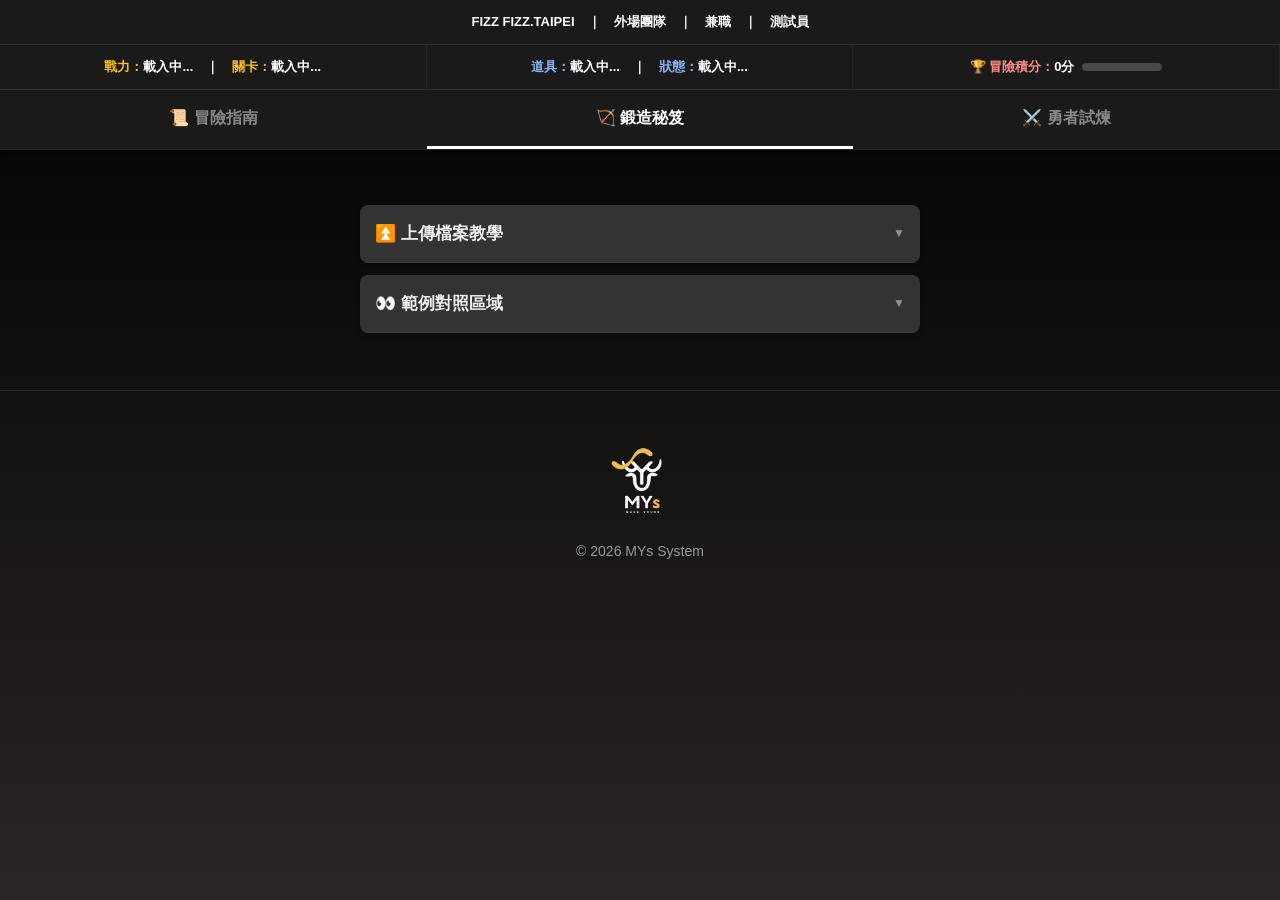
==== page2.html @ d6c7c4da "Add files via upload" ====
<!DOCTYPE html>
<html lang="zh-TW">
<head>
    <meta charset="UTF-8">
    <meta name="viewport" content="width=device-width, initial-scale=1.0">
    <title>💼 勇者入職試煉</title>
    <link rel="stylesheet" href="style.css">
    <link rel="stylesheet" href="nav.css">
    <script src="game-engine.js"></script>
</head>
<body class="page-2">

    <div id="lightbox" onclick="this.style.display='none'"><img id="lightbox-img" src=""></div>

    <div class="sticky-bar" id="block-identity">
        <span class="dyn-company">載入中...</span>　｜　
        <span class="dyn-team">載入中...</span>　｜　
        <span class="dyn-type">載入中...</span>　｜　
        <span class="dyn-name">載入中...</span>
    </div>

    <div class="sticky-bar" id="block-status-1" style="top: 45px;">
        <span style="color:#fbbf24;">戰力：</span><span id="rank-val">載入中...</span>　｜　
        <span style="color:#fbbf24;">關卡：</span><span id="loc-val">載入中...</span>
    </div>

    <div class="sticky-bar" id="block-status-2" style="top: 90px;">
        <span style="color:#8ab4f8;">道具：</span><span id="items-val">載入中...</span>　｜　
        <span style="color:#8ab4f8;">狀態：</span><span id="status-val">載入中...</span>
    </div>

    <div class="sticky-bar" id="block-status-3" style="top: 135px;">
        <span id="score-label" style="color:#ff8a8a;">🏆 冒險積分：</span><span id="score-val">0分</span>
        <div class="progress-track"><div class="progress-fill" id="score-fill" style="width: 0%;"></div></div>
    </div>

    <nav class="nav-tabs" style="top: 180px;">
        <a href="index.html" class="tab-btn">📜 冒險指南</a>
        <a href="page2.html" class="tab-btn active">🏹 鍛造秘笈</a>
        <a href="page3.html" class="tab-btn">⚔️ 勇者試煉</a>
    </nav>

    <main class="tab-content active">

        <details>
            <summary class="main-summary">⏫ 上傳檔案教學</summary>
            <div class="details-body" style="white-space: normal;">
                <div style="margin-bottom: 15px;">
                    ■ 上傳個人準備文件, 請務必參考正確及錯誤範例.<br>
                    ■ 檔案須符合本公司限定規格.<br>
                    ■ 若規格錯誤則退件再重新上傳.
                </div>

                <strong style="display: block; font-size: 14px; margin-bottom: 8px;">🍎 手機系統-IOS</strong>
                <div style="background: rgba(255,255,255,0.05); padding: 15px; border-radius: 8px; line-height: 2;">
                    1. 點擊「備忘錄」<br>
                    2. 點擊右下角「新增」圖示<br>
                    3. 點擊「相機」圖示<br>
                    4. 點擊「掃描文件」<br>
                    5. 開始掃描並存檔上傳
                </div>

                <strong style="display: block; font-size: 14px; margin-top: 15px; margin-bottom: 8px;">🤖 手機系統-Android</strong>
                <div style="background: rgba(255,255,255,0.05); padding: 15px; border-radius: 8px; line-height: 2;">
                    1. 點擊「雲端硬碟」<br>
                    2. 點擊右下角「＋」圖示<br>
                    3. 點擊「掃描」圖示並開始
                </div>
            </div>
        </details>

        <details>
            <summary class="main-summary" onclick="GameEngine.unlock(event, 'pg2-m-1', 'large_fold')">
                👀 範例對照區域
            </summary>
            <div class="details-body">
                <strong style="display: block; margin-bottom: 8px;">📹 iPhone備忘錄掃描操作示範</strong>
                <video controls style="width:100%; border-radius: 8px;">
                    <source src="assets/ios掃描範例.mp4" type="video/mp4">
                </video>

                <div style="margin: 20px 0 10px; font-weight: bold; color: #4ade80;">✅ 以下為正確範例對照</div>
                <div class="horizontal-scroll">
                    <figure class="sample-box" onclick="zoomImg(this)">
                        <img src="assets/體檢報告範本.jpg">
                        <figcaption>✅ 正確規格範本</figcaption>
                    </figure>
                </div>

                <div style="margin: 20px 0 10px; font-weight: bold; color: #ff8a8a;">❌ 以下為錯誤範例對照</div>
                <div class="horizontal-scroll">
                    <figure class="sample-box" onclick="zoomImg(this)">
                        <img src="assets/錯誤範例-1.jpg">
                        <figcaption>❌ 錯誤範例-文字模糊</figcaption>
                    </figure>
                </div>
            </div>
        </details>
    </main>

    <footer class="footer">
        <img src="assets/MYs_logo_去背.png" alt="MYs Logo" class="footer-logo">
        © 2026 MYs System
    </footer>

    <script>
        const fetchedData = { companyName: "FIZZ FIZZ.TAIPEI", team: "外場團隊", type: "兼職", userName: "測試員" };
        function applyData(d) {
            document.querySelectorAll('.dyn-company').forEach(el => el.innerText = d.companyName);
            document.querySelectorAll('.dyn-team').forEach(el => el.innerText = d.team);
            document.querySelectorAll('.dyn-type').forEach(el => el.innerText = d.type);
            document.querySelectorAll('.dyn-name').forEach(el => el.innerText = d.userName);
        }
        function zoomImg(el) { 
            const img = el.querySelector('img'); 
            if(img) { document.getElementById('lightbox-img').src = img.src; document.getElementById('lightbox').style.display = 'flex'; } 
        }
        window.addEventListener('load', () => { applyData(fetchedData); GameEngine.init(); });
    </script>
</body>
</html>
---- style.css ----
/* ================================================================
【 🎨 STYLE CONFIG - 全站通用視覺控制面板 】
描述：負責全站色彩、字體、摺疊選單與版權區視覺。
================================================================ */

:root {
  /* ------------------------------------------------------------
      📌 [全站暗黑背景與字體顏色定義]
      說明：統一管理全站的漸層底色與字體顏色，方便後續一鍵抽換
      ------------------------------------------------------------ */
  --bg-style-1: linear-gradient(0deg, rgba(43,37,37,1) 0%, rgba(0,0,0,1) 100%); /* 全站主底層背景：由深咖漸變至黑 */
  --bg-style-2: linear-gradient(180deg, #1a1a1a 0%, #333333 100%);             /* 備用背景：由極深灰漸變至深灰 */
  --bg-style-3: #262626;                                                      /* 純色背景：用於摺疊選單展開後的底色 */
  --main-textColor: #FFFFFF;                                                  /* 全站預設主要文字顏色：純白 */

  /* ------------------------------------------------------------
      📌 [分頁一：內容說明] 手冊與規範
      ------------------------------------------------------------ */
  --p1-headerColor: #1a1a1a;         /* 頂部兩層固定列 (極深灰) */
  --p1-bgColor: var(--bg-style-1);   /* 頁面背景套用漸層1號 */
  --p1-titleColor: #FFFFFF;          /* 頂部狀態列的文字顏色 */
  --p1-textColor: #FFFFFF;           /* 內容區的說明文字顏色 */

  /* ------------------------------------------------------------
      📌 [分頁二：上傳說明] 視覺化教學
      ------------------------------------------------------------ */
  --p2-headerColor: #1a1a1a;         /* 頂部兩層固定列 (極深灰) */
  --p2-bgColor: var(--bg-style-1);   /* 頁面背景套用漸層1號 */
  --p2-titleColor: #FFFFFF;          /* 頂部狀態列的文字顏色 */
  --p2-textColor: #FFFFFF;           /* 內容區的說明文字顏色 */

  /* ------------------------------------------------------------
      📌 [分頁三：報到流程] 動態闖關區 (未來擴充預留)
      ------------------------------------------------------------ */
  --p3-headerColor: #1a1a1a;   /* 頂部兩層固定列 (極深灰) */
  --p3-bgColor: var(--bg-style-1); /* 頁面背景套用漸層1號 */
  --p3-titleColor: #FFFFFF;    /* 頂部狀態列的文字顏色 */
  --p3-textColor: #FFFFFF;     /* 內容區的說明文字顏色 */

  /* ------------------------------------------------------------
      📂 [摺疊選單專用設定] 
      說明：控制所有 <details> 標籤的內外觀
      ------------------------------------------------------------ */
  --details-bgColor: #333333;         /* 摺疊框未展開時的預設底色 (深灰) */
  --details-subBgColor: #262626;      /* 摺疊框展開後的內部背景色 (更深的灰) */
  --details-titleColor: #efefef;      /* 摺疊框大標題的文字顏色 */
  --details-subTitleColor: #cccccc;   /* 小摺疊標題的文字顏色 */
  --details-textColor: #b7b7b7;       /* 摺疊框展開後的內文說明顏色 */
  --details-fontSize: 17px;           /* 大摺疊標題 (main-summary) */
  --details-subFontSize: 15px;        /* 小摺疊標題 (sub-summary) */
  --details-radius: 8px;              /* 摺疊框四周的圓角弧度 */

  /* ------------------------------------------------------------
      👀 [範例對照區專用設定]
      說明：控制上傳教學頁面的圖片卡片外觀
      ------------------------------------------------------------ */
  --sample-boxBgColor: #333333;    /* 圖片外框卡片的背景顏色 */
  --sample-boxRadius: 8px;         /* 圖片外框卡片的圓角弧度 */
  --sample-imgRadius: 4px;         /* 卡片內部圖片本身的圓角弧度 */
  --sample-capFontSize: 14px;      /* 圖片下方解說文字的字體大小 */

  /* ------------------------------------------------------------
      ©️ [版權區專用設定] Footer 控制
      ------------------------------------------------------------ */
  --footer-textColor: #999999; /* Footer 版權文字顏色 */
  --footer-fontSize: 14px;     /* Footer 版權文字大小 */

  /* ------------------------------------------------------------
      📐 [通用尺寸設定] 
      ------------------------------------------------------------ */
  --font-size-text: 14px;      /* 摺疊內文一般說明的字體大小 14px */
  --sticky-height: 45px;       /* 頂部固定列的高度 (每一層的高度) */
}

/* ================================================================
【 🏗️ 基礎架構 】
說明：重置瀏覽器預設樣式，確保跨平台顯示一致
================================================================ */

* { box-sizing: border-box; -webkit-tap-highlight-color: transparent; }

/* 全站圓潤字體與基礎設定 */
body { 
  margin: 0; 
  font-family: "Varela Round", "Nunito", "jf-openhuninn", "微軟正黑體", sans-serif; 
  transition: background 0.3s; 
  line-height: 1.6;
  color: var(--main-textColor);   /* 強制全域字體套用純白色 */
  min-height: 100vh;              /* 確保背景至少與螢幕等高，避免漸層斷層 */
}

/* 頂部固定列基礎樣式 (置中對齊) */
.sticky-bar {
  position: sticky;              /* 鎖定在畫面上方 */
  left: 0; right: 0;
  height: var(--sticky-height);  /* 呼叫上方設定的 45px */
  display: flex;
  align-items: center;           /* 垂直置中 */
  justify-content: center;       /* 水平置中 */
  padding: 0 15px;
  font-size: 13px;
  font-weight: bold;
  border-bottom: 1px solid rgba(255,255,255,0.1);   /* 底部加上淡淡的白線區隔 */
  z-index: 100;                                     /* 確保圖層在內容區之上 */
  white-space: nowrap;                              /* 禁止文字換行 */
  overflow: hidden;                                 /* 超出的文字隱藏 */
  text-overflow: ellipsis;                          /* 超出部分顯示刪節號 */
}
#block-identity { top: 0; }                                /* 第一層：身分列緊貼最頂端 */
#block-status-1 { top: var(--sticky-height); }             /* 第二層：戰力與狀態 */
#block-status-2 { top: calc(var(--sticky-height) * 2); }   /* 第三層：雙進度條專用 */

/* 短版進度條 (嵌入於狀態列中) */
.progress-track {
  width: 60px; /* 進度條總寬度 */
  background: rgba(255,255,255,0.2); /* 軌道底色改為半透明白 */
  height: 8px; /* 進度條高度 */
  border-radius: 4px; /* 軌道圓角 */
  overflow: hidden; 
  display: inline-block;
  vertical-align: middle; /* 與文字垂直置中對齊 */
  margin-left: 8px;
}
.progress-fill { background: #10b981; height: 100%; transition: width 0.5s ease, background-color 0.5s ease; } /* 綠色填滿區段與動畫(新增背景色漸變動畫) */

/* 🎨 顏色連動邏輯 (核心修正：確保漸層背景正常顯示) */
/* 使用 background: var(...) 而不是 background-color: ，因為線性漸層是圖片屬性 */
body.page-1 { background: var(--p1-bgColor); background-attachment: fixed; color: var(--p1-textColor); }
body.page-1 .sticky-bar { background: var(--p1-headerColor); color: var(--p1-titleColor); }

body.page-2 { background: var(--p2-bgColor); background-attachment: fixed; color: var(--p2-textColor); }
body.page-2 .sticky-bar { background: var(--p2-headerColor); color: var(--p2-titleColor); }

body.page-3 { background: var(--p3-bgColor); background-attachment: fixed; color: var(--p3-textColor); }
body.page-3 .sticky-bar { background: var(--p3-headerColor); color: var(--p3-titleColor); }

/* 內容區與摺疊選單外部容器 */
.tab-content { 
  padding: 25px 20px;  /* 預留頂部與兩側空間避免被抬頭擋住 */
  max-width: 600px;    /* 電腦版最大寬度限制 */
  margin: 0 auto;      /* 水平置中 */
}

/* <details> 摺疊選單本體 */
details { 
  background-color: var(--details-bgColor);
  border-radius: var(--details-radius); 
  margin-bottom: 12px;                   /* 摺疊框之間的距離 */
  box-shadow: 0 2px 5px rgba(0,0,0,0.3); /* 暗黑模式下的陰影加深 */
  overflow: hidden;
}

/* <summary> 摺疊選單的標題列 */
summary { 
  padding: 15px; 
  font-weight: bold; 
  cursor: pointer; /* 滑鼠移過去變手勢 */
  list-style: none; /* 隱藏預設三角形 */
  display: flex; 
  justify-content: space-between; /* 標題與箭頭分居左右 */
  align-items: center; 
  color: var(--details-titleColor);
}

/* 自訂右側展開箭頭 */
summary::-webkit-details-marker { display: none; } /* 徹底隱藏 Safari/Chrome 預設箭頭 */
summary::after { content: "▼"; font-size: 12px; opacity: 0.5; }
details[open] > summary::after { content: "▲"; } /* 展開時變成向上箭頭 */

/* 分頁一下面框框展開後是這個顏色 #262626 */
details[open] > .details-body {
  background-color: var(--details-subBgColor);
}
details[open] > details {
  background-color: var(--details-subBgColor);
}

/* 摺疊選單展開後的內部說明文區塊 */
.details-body { 
  padding: 15px; 
  font-size: var(--font-size-text); 
  color: var(--details-textColor); 
  white-space: pre-wrap; /* 嚴格保留 HTML 內的換行與空格設定 */
}

/* 區分大標與小標的外觀 */
.main-summary { font-size: var(--details-fontSize); border-bottom: 1px solid rgba(255,255,255,0.05); } /* 大標下方加一條暗線 */
.sub-summary { background-color: rgba(255,255,255,0.03); font-size: var(--details-subFontSize); color: var(--details-subTitleColor); border-top: 1px solid rgba(255,255,255,0.05); } /* 小標上方加一條暗線區隔，並套用專屬顏色 */
details details { box-shadow: none; margin-bottom: 0; border-radius: 0; border: none; } /* 巢狀選單內層去除框線陰影 */

/* ================================================================
【 📱 教學框與對照區排版 】
說明：上傳教學頁面的圖片卡片與文字說明
================================================================ */

/* 範例對照區：外框樣式 (包含高度對齊邏輯) */
.sample-box {
  background-color: var(--sample-boxBgColor);
  border-radius: var(--sample-boxRadius);
  padding: 10px;
  margin-bottom: 15px;
  border: 1px solid rgba(255,255,255,0.1); /* 暗黑模式邊框 */
  margin-left: 0; margin-right: 0;
  width: 100%;
  box-shadow: 0 1px 3px rgba(0,0,0,0.3);
  display: flex; /* 啟用彈性佈局讓內部元素自動對齊 */
  flex-direction: column; /* 讓圖片在上，文字在下 */
  justify-content: space-between; /* 均分上下空間，確保文字對齊底部 */
  cursor: zoom-in; /* 滑鼠移上顯示放大鏡圖示 */
}

/* 範例對照區：圖片樣式 (統一大小且不變形) */
.sample-img {
  width: 100%;
  height: 180px; /* 強制所有圖片高度統一為 180px */
  object-fit: contain; /* 讓直圖跟橫圖都在 180px 內等比例縮放完整顯示，不會被切頭切尾 */
  background-color: rgba(255,255,255,0.03); /* 圖片兩側留白處給予極淡底色，增加質感 */
  border-radius: var(--sample-imgRadius);
  display: block;
  margin-bottom: 10px; 
}

/* 範例對照區：圖片下方解說文字 */
.sample-cap {
  font-size: var(--sample-capFontSize);
  color: var(--details-textColor);
  text-align: center; 
  line-height: 1.5;
  padding: 0 5px;
  font-weight: bold; 
  margin-top: auto; /* 若圖片高度不一，將文字強制推向最底端對齊 */
}

/* 版權宣告 Footer (含上方分隔線) */
.footer { 
  text-align: center; 
  padding: 40px 20px; 
  font-size: var(--footer-fontSize); 
  color: var(--footer-textColor); 
  line-height: 1.5; 
  border-top: 1px solid rgba(255,255,255,0.1); /* 暗黑模式下的淺白分隔線 */
  margin-top: 20px; 
}
.footer-logo { display: block; margin: 0 auto 10px; max-width: 100px; } 

/* 更細緻的文字顏色設定 (供評核標準使用) */
.text-green { color: #10b981; font-weight: bold; }
.text-red { color: #ef4444; font-weight: bold; }
.text-lightred { color: #ff8a8a; font-weight: bold; } /* 淺紅 */
.text-lightblue { color: #8ab4f8; font-weight: bold; } /* 淺藍 */
.text-purple { color: #a855f7; font-weight: bold; } /* 警戒紫 */

/* ================================================================
【 🎡 左右滑動專用容器 & 🔍 放大遮罩層 】
================================================================ */
.horizontal-scroll {
  display: flex; /* 讓內部圖片框橫向排列 */
  overflow-x: auto; /* 超出螢幕寬度時產生橫向捲軸 */
  gap: 12px; /* 圖片卡片之間的間隔 */
  padding-bottom: 15px; /* 預留底部空間給捲軸 */
  scroll-snap-type: x mandatory; /* 讓手指滑動時有吸附效果 */
  -webkit-overflow-scrolling: touch; /* 讓 iOS 滑動更順暢 */
}

/* 針對放在橫向滑動容器內的卡片，獨立設定寬度 */
.horizontal-scroll .sample-box {
  flex: 0 0 240px; /* 強制卡片寬度為 240px，不會被擠壓 */
  width: 240px;
  margin-bottom: 0; /* 移除預設的下方 margin */
  scroll-snap-align: start; /* 滑動停止時吸附卡片左側邊緣 */
}

/* 針對橫向捲軸進行美化 (隱藏醜醜的預設樣式) */
.horizontal-scroll::-webkit-scrollbar { height: 6px; } /* 捲軸高度縮小 */
.horizontal-scroll::-webkit-scrollbar-thumb { background: rgba(255,255,255,0.2); border-radius: 3px; } /* 捲軸拖曳區顏色 */

/* 點擊放大的全螢幕黑色遮罩層 */
#lightbox {
  position: fixed; z-index: 9999; top: 0; left: 0; width: 100%; height: 100%;
  background: rgba(0,0,0,0.9); display: none; align-items: center; justify-content: center;
  cursor: zoom-out;
}
#lightbox img { max-width: 95%; max-height: 90%; border-radius: 8px; object-fit: contain; }

/* 指定顏色文字樣式 */
.label-yellow { color: #fbbf24; }
.label-blue { color: #8ab4f8; }
.label-red { color: #ef4444; }

/* ================================================================
   【 🖥️ DESKTOP ADAPTIVE - 電腦版 2+1 合併佈局修正 】
   ================================================================ */
@media (min-width: 768px) {
    #block-status-1, #block-status-2, #block-status-3 {
        top: 45px !important;
        width: 33.33% !important;
        float: left;
        border-right: 1px solid rgba(255,255,255,0.05);
    }
    #block-identity {
        width: 100% !important;
        top: 0;
    }
    .nav-tabs {
        top: 90px !important;
        clear: both;
    }
    /* 修正點：縮減 padding-top，讓內容不再距離上方太遠 */
    .tab-content {
        padding-top: 55px !important; 
    }
    .progress-track {
        width: 80px;
    }
}

/* ================================================================
   【 ✨ 動畫特效專區：飄浮數字與超級閃爍高光 】
   ================================================================ */

/* 滑鼠點擊飄出加分數字 */
.floating-score {
    position: fixed;
    color: #fbbf24;       /* 金色 */
    font-weight: bold;
    font-size: 24px;      /* 字體稍微加大 */
    pointer-events: none;
    z-index: 10001;
    text-shadow: 0 2px 4px rgba(0,0,0,0.8);
    animation: floatUp 2s ease-out forwards;
}

@keyframes floatUp {
    0% { opacity: 1; transform: translateY(0) scale(1); }
    50% { opacity: 1; transform: translateY(-30px) scale(1.4); }
    100% { opacity: 0; transform: translateY(-60px) scale(1); }
}

/* 頂部文字與數值的超級晉升閃爍特效 */
.rank-flash {
    animation: superGlowText 1.5s ease-in-out forwards;
    display: inline-block; /* 確保 transform 放大有作用 */
}

@keyframes superGlowText {
    0% { text-shadow: none; transform: scale(1); color: inherit; }
    30% { text-shadow: 0 0 20px #fbbf24, 0 0 40px #fbbf24, 0 0 60px #ffffff; transform: scale(1.2); color: #ffffff; }
    70% { text-shadow: 0 0 20px #fbbf24, 0 0 40px #fbbf24, 0 0 60px #ffffff; transform: scale(1.2); color: #ffffff; }
    100% { text-shadow: none; transform: scale(1); color: inherit; }
}

/* 進度條專用的超級閃爍特效 (連外框一起發光) */
.bar-flash {
    animation: superGlowBar 1.5s ease-in-out forwards;
}

@keyframes superGlowBar {
    0% { box-shadow: none; filter: brightness(1); }
    30% { box-shadow: 0 0 15px #fbbf24, 0 0 30px #ffffff; filter: brightness(1.5); }
    70% { box-shadow: 0 0 15px #fbbf24, 0 0 30px #ffffff; filter: brightness(1.5); }
    100% { box-shadow: none; filter: brightness(1); }
}

/* 🎯 第三關體檢追蹤專屬樣式 - 不動原有 style */
.tracking-box { 
    background: rgba(0,0,0,0.2); 
    padding: 20px; 
    border-radius: 8px; 
    border: 1px dashed #555;
    margin: 20px 0;
}
.tracking-header {
    text-align: center; 
    display: block;
    margin-bottom: 15px;
    font-weight: bold;
    color: #cccccc;
}
.date-row { 
    display: flex; 
    align-items: center; 
    justify-content: space-between; 
    margin-bottom: 15px; 
    gap: 10px; 
}
.date-row input[type="date"] { 
    background: #1a1a1a; border: 1px solid #444; color: #fff; padding: 8px; border-radius: 4px; flex: 1; outline: none;
}
.btn-lock { 
    background: #2d3748; color: #fff; border: 1px solid #4ade80; padding: 8px 12px; border-radius: 4px; font-size: 13px; cursor: pointer; transition: 0.3s;
}
.btn-lock:disabled { opacity: 0.3; cursor: not-allowed; border-color: #555; }
.lock-note { font-size: 13px; color: #ff8a8a; line-height: 1.6; display: block; margin-top: 10px; }
---- nav.css ----
/* ================================================================
【 🔘 NAV TABS CONFIG - 導覽列獨立視覺 】
描述：負責三個分頁切換按鈕的固定位置、層級與點擊狀態。
================================================================ */

.nav-tabs { 
  display: flex;        /* 啟用彈性佈局，讓三個按鈕平分寬度並排 */
  background: #1a1a1a;  /* 配合暗黑模式，背景改為極深灰 */
  position: sticky;     /* 鎖定在頁面上方不動 */
  top: calc(45px * 3);  /* 黏在三層狀態列下方 (45px*3=135px的位置) */
  z-index: 90;          /* 層級設定：確保低於上方狀態列(100)，但高於下方內容區 */
  box-shadow: 0 2px 5px rgba(0,0,0,0.5); /* 底部陰影加深以融入暗黑背景 */
  border-bottom: 1px solid rgba(255,255,255,0.05); /* 底部增加極淡分隔線 */
}

.tab-btn { 
  flex: 1;                  /* 三個按鈕各佔 33.3% 寬度 */
  text-align: center;       /* 文字水平居中 */
  text-decoration: none;    /* 去除超連結預設底線 */
  padding: 15px 0;          /* 按鈕上下內邊距，控制按鈕整體高度 */
  font-weight: bold;        /* 字體加粗 */
  color: #888888;           /* 未選中時的文字顏色改為淺灰 */
  font-size: 16px;          /* 字體大小設定 */
  border-bottom: 3px solid transparent; /* 預留 3px 的底線位置，防止切換時畫面跳動 */
  transition: all 0.2s ease; /* 切換分頁時的顏色平滑過渡動畫 */
}

/* 當前被選中 (Active) 的分頁標籤樣式 */
.tab-btn.active { 
  color: #FFFFFF; /* 選中時文字亮白 */
  border-bottom: 3px solid #FFFFFF; /* 選中時底部粗線亮白 */
}

/* 手機點擊效果優化 */
.tab-btn:active {
  background-color: rgba(255,255,255,0.05); /* 手指觸碰瞬間，給予淡淡的白色反饋背景 */
}
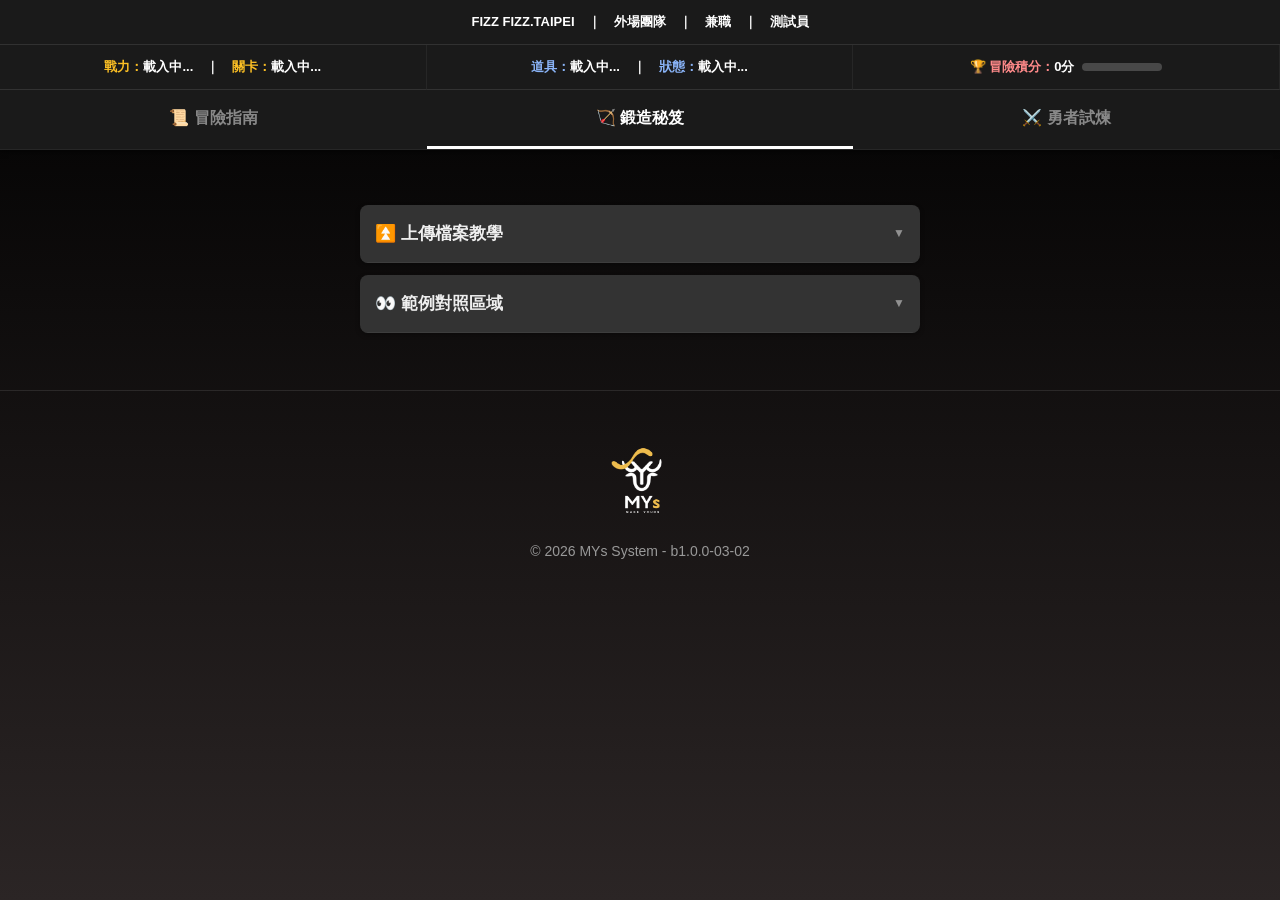
==== commit a632f591: "Update page2.html" ====
--- a/page2.html
+++ b/page2.html
@@ -75,23 +75,29 @@
             </summary>
             <div class="details-body">
                 <strong style="display: block; margin-bottom: 8px;">📹 iPhone備忘錄掃描操作示範</strong>
-                <video controls style="width:100%; border-radius: 8px;">
-                    <source src="assets/ios掃描範例.mp4" type="video/mp4">
-                </video>
-
+                <figure class="sample-box" style="padding: 5px;">
+                    <video controls preload="metadata" style="max-width: 100%; border-radius: 4px; display: block;">
+                        <source src="assets/ios掃描範例.mp4" type="video/mp4">
+                    </video>
+                </figure>
+                
                 <div style="margin: 20px 0 10px; font-weight: bold; color: #4ade80;">✅ 以下為正確範例對照</div>
                 <div class="horizontal-scroll">
                     <figure class="sample-box" onclick="zoomImg(this)">
-                        <img src="assets/體檢報告範本.jpg">
-                        <figcaption>✅ 正確規格範本</figcaption>
+                        <img class="sample-img" src="assets/體檢報告範本.jpg">
+                        <figcaption class="sample-cap">✅ 正確規格-體檢報告規格</figcaption>
+                    </figure>
+                    <figure class="sample-box" onclick="zoomImg(this)">
+                        <img class="sample-img" src="assets/身分證範本-正面.jpg">
+                        <figcaption class="sample-cap">✅ 正確規格-身分證正面</figcaption>
                     </figure>
                 </div>
 
                 <div style="margin: 20px 0 10px; font-weight: bold; color: #ff8a8a;">❌ 以下為錯誤範例對照</div>
                 <div class="horizontal-scroll">
                     <figure class="sample-box" onclick="zoomImg(this)">
-                        <img src="assets/錯誤範例-1.jpg">
-                        <figcaption>❌ 錯誤範例-文字模糊</figcaption>
+                        <img class="sample-img" src="assets/錯誤範例-1.jpg">
+                        <figcaption class="sample-cap">❌ 錯誤範例-文字模糊</figcaption>
                     </figure>
                 </div>
             </div>
@@ -100,7 +106,7 @@
 
     <footer class="footer">
         <img src="assets/MYs_logo_去背.png" alt="MYs Logo" class="footer-logo">
-        © 2026 MYs System
+        © 2026 MYs System - b1.0.0-03-02
     </footer>
 
     <script>
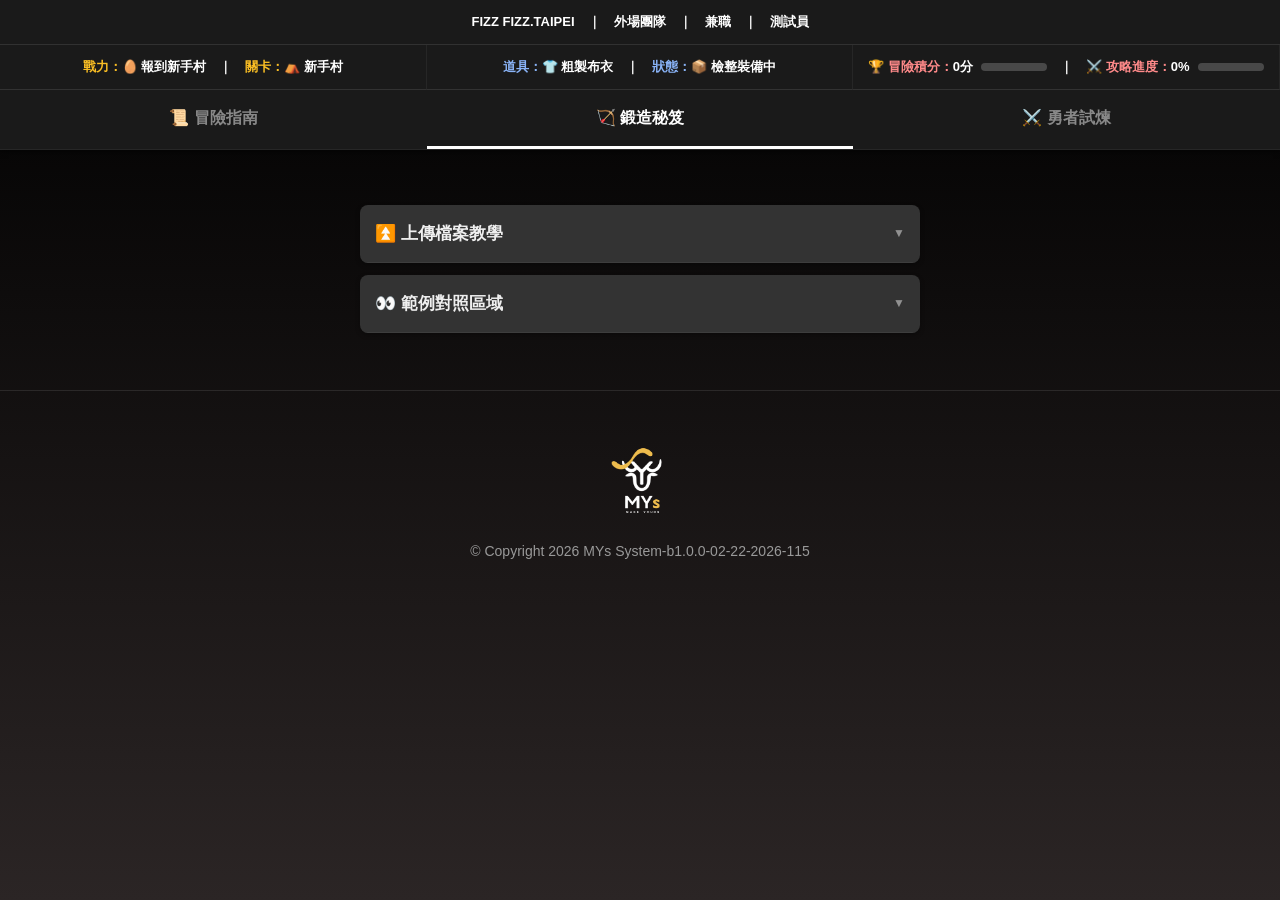
==== commit 9f15b265: "Update page2.html" ====
--- a/page2.html
+++ b/page2.html
@@ -4,34 +4,43 @@
     <meta charset="UTF-8">
     <meta name="viewport" content="width=device-width, initial-scale=1.0">
     <title>💼 勇者入職試煉</title>
+    
+    <meta property="og:title" content="🛠️｜MYs系統｜新手村登入區" />
+    <meta property="og:description" content="闖關冒險即將開始！詳閱任務指南並完成關卡，解鎖職場新身分！" />
+    <meta property="og:image" content="https://MeiYang7508190819.github.io/test2/assets/img1/MYs_logo_去背1.png" />
+    <meta property="og:type" content="website" />
+    <meta property="og:url" content="https://MeiYang7508190819.github.io/test2/" />
+
     <link rel="stylesheet" href="style.css">
     <link rel="stylesheet" href="nav.css">
     <script src="game-engine.js"></script>
 </head>
 <body class="page-2">
 
-    <div id="lightbox" onclick="this.style.display='none'"><img id="lightbox-img" src=""></div>
+    <div id="lightbox" onclick="this.style.display='none'">
+        <img id="lightbox-img" src="">
+    </div>
 
     <div class="sticky-bar" id="block-identity">
-        <span class="dyn-company">載入中...</span>　｜　
-        <span class="dyn-team">載入中...</span>　｜　
-        <span class="dyn-type">載入中...</span>　｜　
-        <span class="dyn-name">載入中...</span>
+        <span class="dyn-company">載入中...</span>　｜　<span class="dyn-team">載入中...</span>　｜　<span class="dyn-type">載入中...</span>　｜　<span class="dyn-name">載入中...</span>
     </div>
 
     <div class="sticky-bar" id="block-status-1" style="top: 45px;">
-        <span style="color:#fbbf24;">戰力：</span><span id="rank-val">載入中...</span>　｜　
-        <span style="color:#fbbf24;">關卡：</span><span id="loc-val">載入中...</span>
+        <span id="rank-text">載入中...</span>
     </div>
 
     <div class="sticky-bar" id="block-status-2" style="top: 90px;">
-        <span style="color:#8ab4f8;">道具：</span><span id="items-val">載入中...</span>　｜　
-        <span style="color:#8ab4f8;">狀態：</span><span id="status-val">載入中...</span>
+        <span id="status-tag">載入中...</span>
     </div>
 
     <div class="sticky-bar" id="block-status-3" style="top: 135px;">
-        <span id="score-label" style="color:#ff8a8a;">🏆 冒險積分：</span><span id="score-val">0分</span>
-        <div class="progress-track"><div class="progress-fill" id="score-fill" style="width: 0%;"></div></div>
+        <span id="score-label" style="color:#ff8a8a;">🏆 冒險積分：</span><span id="score-text">0分</span>
+        <div class="progress-track">
+            <div class="progress-fill" id="score-fill" style="width: 0%;"></div>
+        </div>　｜　<span id="prog-label" style="color:#ff8a8a;">⚔️ 攻略進度：</span><span id="prog-val">0%</span>
+        <div class="progress-track">
+            <div class="progress-fill" id="prog-fill" style="width: 0%;"></div>
+        </div>
     </div>
 
     <nav class="nav-tabs" style="top: 180px;">
@@ -45,59 +54,85 @@
         <details>
             <summary class="main-summary">⏫ 上傳檔案教學</summary>
             <div class="details-body" style="white-space: normal;">
-                <div style="margin-bottom: 15px;">
-                    ■ 上傳個人準備文件, 請務必參考正確及錯誤範例.<br>
-                    ■ 檔案須符合本公司限定規格.<br>
-                    ■ 若規格錯誤則退件再重新上傳.
-                </div>
+                
+                <div style="white-space: pre-wrap; margin-bottom: 15px; color: var(--details-textColor);">■ 上傳個人準備文件,請務必參考正確及錯誤範例.
+■ 檔案須符合本公司限定規格.
+■ 若規格錯誤則退件再重新上傳.</div>
 
-                <strong style="display: block; font-size: 14px; margin-bottom: 8px;">🍎 手機系統-IOS</strong>
-                <div style="background: rgba(255,255,255,0.05); padding: 15px; border-radius: 8px; line-height: 2;">
-                    1. 點擊「備忘錄」<br>
-                    2. 點擊右下角「新增」圖示<br>
-                    3. 點擊「相機」圖示<br>
-                    4. 點擊「掃描文件」<br>
-                    5. 開始掃描並存檔上傳
-                </div>
+                <strong style="display: block; font-size: 14px; color: var(--details-textColor); margin-bottom: 5px;">🍎 手機系統-IOS</strong>
+                <div style="white-space: pre-wrap; line-height: 1.8; font-weight: bold; color: var(--details-textColor); background: var(--sample-boxBgColor); padding: 15px; border-radius: 8px; margin-bottom: 15px; border: 1px solid rgba(255,255,255,0.1); box-shadow: 0 1px 3px rgba(0,0,0,0.3);">點擊備忘錄
+↓
+點擊右下角
+↓
+點擊相機圖示
+↓
+點擊掃描文件  
+↓
+開始掃描
+↓
+存檔雲端上傳</div>
 
-                <strong style="display: block; font-size: 14px; margin-top: 15px; margin-bottom: 8px;">🤖 手機系統-Android</strong>
-                <div style="background: rgba(255,255,255,0.05); padding: 15px; border-radius: 8px; line-height: 2;">
-                    1. 點擊「雲端硬碟」<br>
-                    2. 點擊右下角「＋」圖示<br>
-                    3. 點擊「掃描」圖示並開始
-                </div>
+                <strong style="display: block; font-size: 14px; color: var(--details-textColor); margin-bottom: 5px;">🤖 手機系統-Android</strong>
+                <div style="white-space: pre-wrap; line-height: 1.8; font-weight: bold; color: var(--details-textColor); background: var(--sample-boxBgColor); padding: 15px; border-radius: 8px; margin-bottom: 5px; border: 1px solid rgba(255,255,255,0.1); box-shadow: 0 1px 3px rgba(0,0,0,0.3);">點擊雲端硬碟
+↓
+點擊＋
+↓
+點擊掃描文件
+↓
+開始掃描
+↓
+存檔雲端上傳</div>
+
             </div>
         </details>
 
         <details>
-            <summary class="main-summary" onclick="GameEngine.unlock(event, 'pg2-m-1', 'large_fold')">
-                👀 範例對照區域
-            </summary>
-            <div class="details-body">
-                <strong style="display: block; margin-bottom: 8px;">📹 iPhone備忘錄掃描操作示範</strong>
-                <figure class="sample-box" style="padding: 5px;">
+            <summary class="main-summary" onclick="GameEngine.unlock(event, 'pg2-m-1', 'large_fold')">👀 範例對照區域</summary>
+            <div class="details-body" style="white-space: normal;">
+                <strong style="display: block; font-size: 14px; color: var(--details-textColor); margin-bottom: 8px;">📹 iPhone備忘錄掃描文件操作示範</strong>
+                <figure class="sample-box" style="margin-top: 0; margin-bottom: 15px; padding: 5px;">
                     <video controls preload="metadata" style="max-width: 100%; border-radius: 4px; display: block;">
                         <source src="assets/ios掃描範例.mp4" type="video/mp4">
                     </video>
                 </figure>
                 
-                <div style="margin: 20px 0 10px; font-weight: bold; color: #4ade80;">✅ 以下為正確範例對照</div>
+                <div style="margin-top: 5px; margin-bottom: 10px; font-weight: bold; color: var(--text-green);">以下為 ✅ 正確範例對照</div>
                 <div class="horizontal-scroll">
                     <figure class="sample-box" onclick="zoomImg(this)">
-                        <img class="sample-img" src="assets/體檢報告範本.jpg">
-                        <figcaption class="sample-cap">✅ 正確規格-體檢報告規格</figcaption>
+                        <img class="sample-img" src="assets/體檢報告範本.jpg" alt="❗️體檢報告範本.jpg">
+                        <figcaption class="sample-cap">✅ 正確範例-體檢報告上傳規格</figcaption>
                     </figure>
                     <figure class="sample-box" onclick="zoomImg(this)">
-                        <img class="sample-img" src="assets/身分證範本-正面.jpg">
-                        <figcaption class="sample-cap">✅ 正確規格-身分證正面</figcaption>
+                        <img class="sample-img" src="assets/身分證範本-正面.jpg" alt="❗️身分證範本-正面.jpg">
+                        <figcaption class="sample-cap">✅ 正確範例-身分證正面範本</figcaption>
+                    </figure>
+                    <figure class="sample-box" onclick="zoomImg(this)">
+                        <img class="sample-img" src="assets/身分證範本-背面.png" alt="❗️身分證範本-背面.png">
+                        <figcaption class="sample-cap">✅ 正確範例-身分證背面範本</figcaption>
+                    </figure>
+                    <figure class="sample-box" onclick="zoomImg(this)">
+                        <img class="sample-img" src="assets/薪酬銀行範本.jpg" alt="❗️薪酬銀行範本.jpg">
+                        <figcaption class="sample-cap">✅ 正確範例-薪資戶頭範本</figcaption>
                     </figure>
                 </div>
-
-                <div style="margin: 20px 0 10px; font-weight: bold; color: #ff8a8a;">❌ 以下為錯誤範例對照</div>
+                
+                <div style="margin-top: 15px; margin-bottom: 10px; font-weight: bold; color: var(--text-red);">以下為 ❌ 錯誤範例對照</div>
                 <div class="horizontal-scroll">
                     <figure class="sample-box" onclick="zoomImg(this)">
-                        <img class="sample-img" src="assets/錯誤範例-1.jpg">
-                        <figcaption class="sample-cap">❌ 錯誤範例-文字模糊</figcaption>
+                        <img class="sample-img" src="assets/錯誤範例-1.jpg" alt="❗️錯誤範例-1.jpg">
+                        <figcaption class="sample-cap">❌ 錯誤範例-需要好閱讀</figcaption>
+                    </figure>
+                    <figure class="sample-box" onclick="zoomImg(this)">
+                        <img class="sample-img" src="assets/錯誤範例-2.jpg" alt="❗️錯誤範例-2.jpg">
+                        <figcaption class="sample-cap">❌ 錯誤範例-四角未對四個角</figcaption>
+                    </figure>
+                    <figure class="sample-box" onclick="zoomImg(this)">
+                        <img class="sample-img" src="assets/錯誤範例-3.jpg" alt="❗️錯誤範例-3.jpg">
+                        <figcaption class="sample-cap">❌ 錯誤範例-有小手手入鏡</figcaption>
+                    </figure>
+                    <figure class="sample-box" onclick="zoomImg(this)">
+                        <img class="sample-img" src="assets/戶頭錯誤範例.jpg" alt="❗️戶頭錯誤範例.jpg">
+                        <figcaption class="sample-cap">❌ 錯誤範例-需要好閱讀</figcaption>
                     </figure>
                 </div>
             </div>
@@ -106,22 +141,39 @@
 
     <footer class="footer">
         <img src="assets/MYs_logo_去背.png" alt="MYs Logo" class="footer-logo">
-        © 2026 MYs System - b1.0.0-03-02
+        © Copyright 2026 MYs System-b1.0.0-02-22-2026-115
     </footer>
 
     <script>
-        const fetchedData = { companyName: "FIZZ FIZZ.TAIPEI", team: "外場團隊", type: "兼職", userName: "測試員" };
-        function applyData(d) {
-            document.querySelectorAll('.dyn-company').forEach(el => el.innerText = d.companyName);
-            document.querySelectorAll('.dyn-team').forEach(el => el.innerText = d.team);
-            document.querySelectorAll('.dyn-type').forEach(el => el.innerText = d.type);
-            document.querySelectorAll('.dyn-name').forEach(el => el.innerText = d.userName);
+        const fetchedData = {
+            companyName: "FIZZ FIZZ.TAIPEI", 
+            team: "外場團隊",
+            type: "兼職",
+            userName: "測試員"
+        };
+
+        function applyData(data) {
+            document.querySelectorAll('.dyn-company').forEach(el => el.innerText = data.companyName);
+            document.querySelectorAll('.dyn-team').forEach(el => el.innerText = data.team);
+            document.querySelectorAll('.dyn-type').forEach(el => el.innerText = data.type);
+            document.querySelectorAll('.dyn-name').forEach(el => el.innerText = data.userName);
         }
-        function zoomImg(el) { 
-            const img = el.querySelector('img'); 
-            if(img) { document.getElementById('lightbox-img').src = img.src; document.getElementById('lightbox').style.display = 'flex'; } 
+
+        function zoomImg(el) {
+            const img = el.querySelector('img');
+            if(img) {
+                document.getElementById('lightbox-img').src = img.src;
+                document.getElementById('lightbox').style.display = 'flex';
+            }
         }
-        window.addEventListener('load', () => { applyData(fetchedData); GameEngine.init(); });
+
+        /* 🎯 修正點：確保頂部戰力資訊與進度條同步初始化 */
+        window.addEventListener('load', () => { 
+            applyData(fetchedData); 
+            if (typeof GameEngine !== 'undefined') {
+                GameEngine.init(); 
+            }
+        });
     </script>
 </body>
 </html>
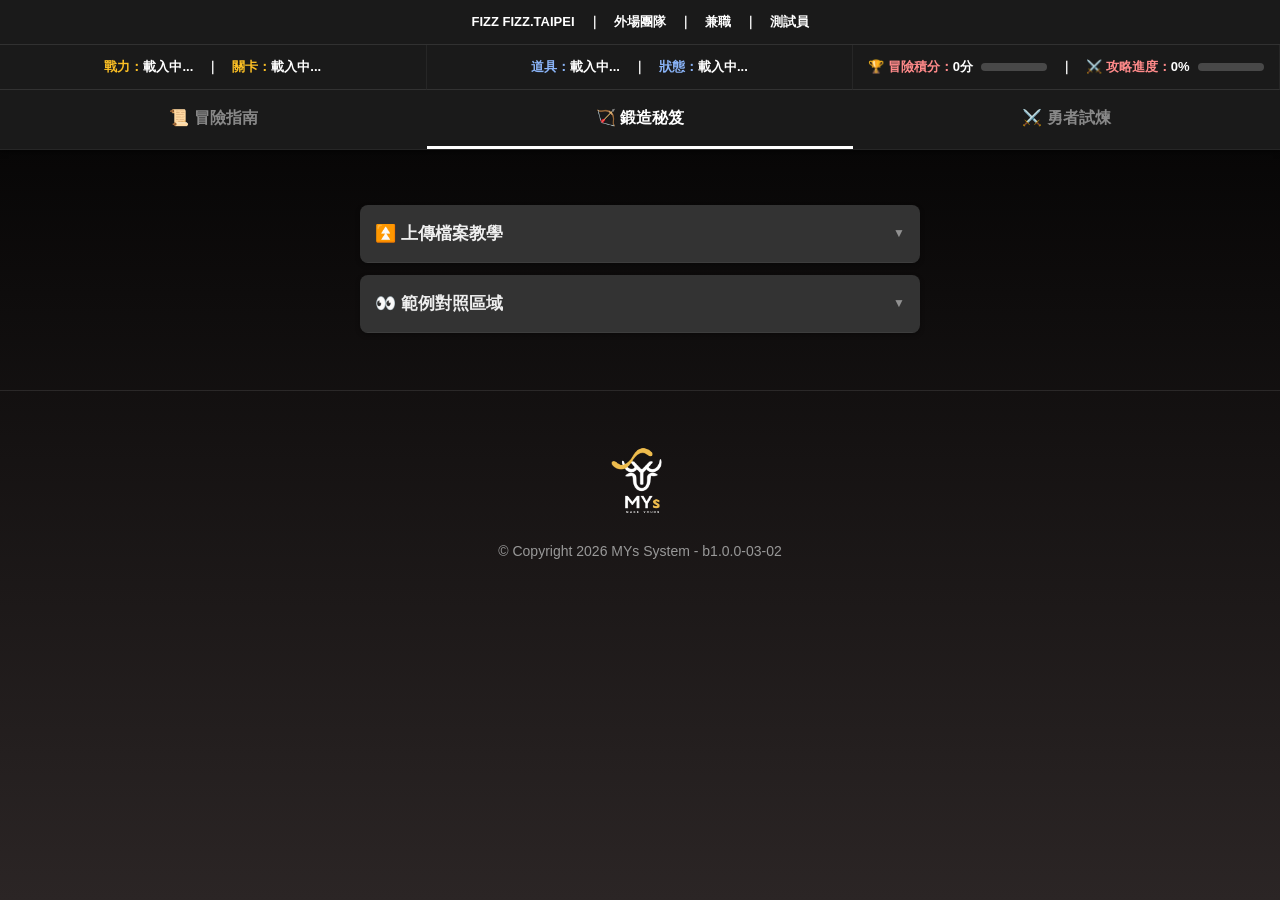
==== commit ebda2888: "Update page2.html" ====
--- a/page2.html
+++ b/page2.html
@@ -5,11 +5,11 @@
     <meta name="viewport" content="width=device-width, initial-scale=1.0">
     <title>💼 勇者入職試煉</title>
     
-    <meta property="og:title" content="🛠️｜MYs系統｜新手村登入區" />
-    <meta property="og:description" content="闖關冒險即將開始！詳閱任務指南並完成關卡，解鎖職場新身分！" />
-    <meta property="og:image" content="https://MeiYang7508190819.github.io/test2/assets/img1/MYs_logo_去背1.png" />
+    <meta property="og:title" content="🛠️｜MYs系統｜鍛造秘笈區" />
+    <meta property="og:description" content="詳閱教學範例，打造完美入職裝備！" />
+    <meta property="og:image" content="https://meiyang750819.github.io/test3/assets/img1/MYs_logo_去背1.png" />
     <meta property="og:type" content="website" />
-    <meta property="og:url" content="https://MeiYang7508190819.github.io/test2/" />
+    <meta property="og:url" content="https://meiyang750819.github.io/test3/page2.html" />
 
     <link rel="stylesheet" href="style.css">
     <link rel="stylesheet" href="nav.css">
@@ -22,22 +22,31 @@
     </div>
 
     <div class="sticky-bar" id="block-identity">
-        <span class="dyn-company">載入中...</span>　｜　<span class="dyn-team">載入中...</span>　｜　<span class="dyn-type">載入中...</span>　｜　<span class="dyn-name">載入中...</span>
+        <span class="dyn-company">載入中...</span>　｜　
+        <span class="dyn-team">載入中...</span>　｜　
+        <span class="dyn-type">載入中...</span>　｜　
+        <span class="dyn-name">載入中...</span>
     </div>
 
     <div class="sticky-bar" id="block-status-1" style="top: 45px;">
-        <span id="rank-text">載入中...</span>
+        <span style="color:#fbbf24;">戰力：</span><span id="rank-val">載入中...</span>　｜　
+        <span style="color:#fbbf24;">關卡：</span><span id="loc-val">載入中...</span>
     </div>
 
     <div class="sticky-bar" id="block-status-2" style="top: 90px;">
-        <span id="status-tag">載入中...</span>
+        <span style="color:#8ab4f8;">道具：</span><span id="items-val">載入中...</span>　｜　
+        <span style="color:#8ab4f8;">狀態：</span><span id="status-val">載入中...</span>
     </div>
 
     <div class="sticky-bar" id="block-status-3" style="top: 135px;">
-        <span id="score-label" style="color:#ff8a8a;">🏆 冒險積分：</span><span id="score-text">0分</span>
+        <span style="color:#ff8a8a;">🏆 冒險積分：</span>
+        <span id="score-val">0分</span>
         <div class="progress-track">
             <div class="progress-fill" id="score-fill" style="width: 0%;"></div>
-        </div>　｜　<span id="prog-label" style="color:#ff8a8a;">⚔️ 攻略進度：</span><span id="prog-val">0%</span>
+        </div>
+        　｜　
+        <span style="color:#ff8a8a;">⚔️ 攻略進度：</span>
+        <span id="prog-val">0%</span>
         <div class="progress-track">
             <div class="progress-fill" id="prog-fill" style="width: 0%;"></div>
         </div>
@@ -49,99 +58,102 @@
         <a href="page3.html" class="tab-btn">⚔️ 勇者試煉</a>
     </nav>
 
+
     <main class="tab-content active">
 
         <details>
             <summary class="main-summary">⏫ 上傳檔案教學</summary>
             <div class="details-body" style="white-space: normal;">
                 
-                <div style="white-space: pre-wrap; margin-bottom: 15px; color: var(--details-textColor);">■ 上傳個人準備文件,請務必參考正確及錯誤範例.
-■ 檔案須符合本公司限定規格.
-■ 若規格錯誤則退件再重新上傳.</div>
+                <div style="margin-bottom: 15px; color: #efefef;">
+                    ■ 上傳個人準備文件, 請務必參考正確及錯誤範例.<br>
+                    ■ 檔案須符合本公司限定規格.<br>
+                    ■ 若規格錯誤則退件再重新上傳.
+                </div>
 
-                <strong style="display: block; font-size: 14px; color: var(--details-textColor); margin-bottom: 5px;">🍎 手機系統-IOS</strong>
-                <div style="white-space: pre-wrap; line-height: 1.8; font-weight: bold; color: var(--details-textColor); background: var(--sample-boxBgColor); padding: 15px; border-radius: 8px; margin-bottom: 15px; border: 1px solid rgba(255,255,255,0.1); box-shadow: 0 1px 3px rgba(0,0,0,0.3);">點擊備忘錄
-↓
-點擊右下角
-↓
-點擊相機圖示
-↓
-點擊掃描文件  
-↓
-開始掃描
-↓
-存檔雲端上傳</div>
+                <strong style="display: block; font-size: 14px; color: #8ab4f8; margin-bottom: 5px;">🍎 手機系統 - iOS</strong>
+                <div style="background: rgba(255,255,255,0.05); padding: 15px; border-radius: 8px; margin-bottom: 15px; line-height: 2;">
+                    1. 點擊「備忘錄」<br>
+                    2. 點擊右下角「新增」圖示<br>
+                    3. 點擊「相機」圖示<br>
+                    4. 點擊「掃描文件」<br>
+                    5. 開始掃描並完成存檔<br>
+                    6. 檔案存至雲端後進行上傳
+                </div>
 
-                <strong style="display: block; font-size: 14px; color: var(--details-textColor); margin-bottom: 5px;">🤖 手機系統-Android</strong>
-                <div style="white-space: pre-wrap; line-height: 1.8; font-weight: bold; color: var(--details-textColor); background: var(--sample-boxBgColor); padding: 15px; border-radius: 8px; margin-bottom: 5px; border: 1px solid rgba(255,255,255,0.1); box-shadow: 0 1px 3px rgba(0,0,0,0.3);">點擊雲端硬碟
-↓
-點擊＋
-↓
-點擊掃描文件
-↓
-開始掃描
-↓
-存檔雲端上傳</div>
+                <strong style="display: block; font-size: 14px; color: #8ab4f8; margin-bottom: 5px;">🤖 手機系統 - Android</strong>
+                <div style="background: rgba(255,255,255,0.05); padding: 15px; border-radius: 8px; line-height: 2;">
+                    1. 點擊「雲端硬碟」<br>
+                    2. 點擊右下角「＋」號圖示<br>
+                    3. 點擊「掃描」圖示<br>
+                    4. 開始掃描並點擊完成<br>
+                    5. 檔案存檔後進行上傳
+                </div>
 
             </div>
         </details>
 
+
         <details>
-            <summary class="main-summary" onclick="GameEngine.unlock(event, 'pg2-m-1', 'large_fold')">👀 範例對照區域</summary>
+            <summary class="main-summary" onclick="GameEngine.unlock(event, 'pg2-m-1', 'large_fold')">
+                👀 範例對照區域
+            </summary>
             <div class="details-body" style="white-space: normal;">
-                <strong style="display: block; font-size: 14px; color: var(--details-textColor); margin-bottom: 8px;">📹 iPhone備忘錄掃描文件操作示範</strong>
-                <figure class="sample-box" style="margin-top: 0; margin-bottom: 15px; padding: 5px;">
-                    <video controls preload="metadata" style="max-width: 100%; border-radius: 4px; display: block;">
+                <strong style="display: block; font-size: 14px; margin-bottom: 10px;">📹 iPhone 備忘錄掃描文件操作示範</strong>
+                
+                <figure class="sample-box" style="margin-top: 0; margin-bottom: 20px; padding: 5px;">
+                    <video controls preload="metadata" style="max-width: 100%; border-radius: 8px; display: block;">
                         <source src="assets/ios掃描範例.mp4" type="video/mp4">
                     </video>
                 </figure>
                 
-                <div style="margin-top: 5px; margin-bottom: 10px; font-weight: bold; color: var(--text-green);">以下為 ✅ 正確範例對照</div>
+                <div style="margin-bottom: 10px; font-weight: bold; color: #4ade80;">以下為 ✅ 正確範例對照：</div>
                 <div class="horizontal-scroll">
                     <figure class="sample-box" onclick="zoomImg(this)">
-                        <img class="sample-img" src="assets/體檢報告範本.jpg" alt="❗️體檢報告範本.jpg">
-                        <figcaption class="sample-cap">✅ 正確範例-體檢報告上傳規格</figcaption>
+                        <img class="sample-img" src="assets/體檢報告範本.jpg">
+                        <figcaption class="sample-cap">✅ 正確範例 - 體檢報告規格</figcaption>
                     </figure>
                     <figure class="sample-box" onclick="zoomImg(this)">
-                        <img class="sample-img" src="assets/身分證範本-正面.jpg" alt="❗️身分證範本-正面.jpg">
-                        <figcaption class="sample-cap">✅ 正確範例-身分證正面範本</figcaption>
+                        <img class="sample-img" src="assets/身分證範本-正面.jpg">
+                        <figcaption class="sample-cap">✅ 正確範例 - 身分證正面</figcaption>
                     </figure>
                     <figure class="sample-box" onclick="zoomImg(this)">
-                        <img class="sample-img" src="assets/身分證範本-背面.png" alt="❗️身分證範本-背面.png">
-                        <figcaption class="sample-cap">✅ 正確範例-身分證背面範本</figcaption>
+                        <img class="sample-img" src="assets/身分證範本-背面.png">
+                        <figcaption class="sample-cap">✅ 正確範例 - 身分證背面</figcaption>
                     </figure>
                     <figure class="sample-box" onclick="zoomImg(this)">
-                        <img class="sample-img" src="assets/薪酬銀行範本.jpg" alt="❗️薪酬銀行範本.jpg">
-                        <figcaption class="sample-cap">✅ 正確範例-薪資戶頭範本</figcaption>
+                        <img class="sample-img" src="assets/薪酬銀行範本.jpg">
+                        <figcaption class="sample-cap">✅ 正確範例 - 薪資戶頭範本</figcaption>
                     </figure>
                 </div>
                 
-                <div style="margin-top: 15px; margin-bottom: 10px; font-weight: bold; color: var(--text-red);">以下為 ❌ 錯誤範例對照</div>
+                <div style="margin-top: 20px; margin-bottom: 10px; font-weight: bold; color: #ff8a8a;">以下為 ❌ 錯誤範例對照：</div>
                 <div class="horizontal-scroll">
                     <figure class="sample-box" onclick="zoomImg(this)">
-                        <img class="sample-img" src="assets/錯誤範例-1.jpg" alt="❗️錯誤範例-1.jpg">
-                        <figcaption class="sample-cap">❌ 錯誤範例-需要好閱讀</figcaption>
+                        <img class="sample-img" src="assets/錯誤範例-1.jpg">
+                        <figcaption class="sample-cap">❌ 錯誤：文字模糊難以辨識</figcaption>
                     </figure>
                     <figure class="sample-box" onclick="zoomImg(this)">
-                        <img class="sample-img" src="assets/錯誤範例-2.jpg" alt="❗️錯誤範例-2.jpg">
-                        <figcaption class="sample-cap">❌ 錯誤範例-四角未對四個角</figcaption>
+                        <img class="sample-img" src="assets/錯誤範例-2.jpg">
+                        <figcaption class="sample-cap">❌ 錯誤：文件四角殘缺未拍全</figcaption>
                     </figure>
                     <figure class="sample-box" onclick="zoomImg(this)">
-                        <img class="sample-img" src="assets/錯誤範例-3.jpg" alt="❗️錯誤範例-3.jpg">
-                        <figcaption class="sample-cap">❌ 錯誤範例-有小手手入鏡</figcaption>
+                        <img class="sample-img" src="assets/錯誤範例-3.jpg">
+                        <figcaption class="sample-cap">❌ 錯誤：背景雜亂或手指入鏡</figcaption>
                     </figure>
                     <figure class="sample-box" onclick="zoomImg(this)">
-                        <img class="sample-img" src="assets/戶頭錯誤範例.jpg" alt="❗️戶頭錯誤範例.jpg">
-                        <figcaption class="sample-cap">❌ 錯誤範例-需要好閱讀</figcaption>
+                        <img class="sample-img" src="assets/戶頭錯誤範例.jpg">
+                        <figcaption class="sample-cap">❌ 錯誤：反光嚴重影響閱讀</figcaption>
                     </figure>
                 </div>
+
             </div>
         </details>
     </main>
 
     <footer class="footer">
         <img src="assets/MYs_logo_去背.png" alt="MYs Logo" class="footer-logo">
-        © Copyright 2026 MYs System-b1.0.0-02-22-2026-115
+        © Copyright 2026 MYs System - b1.0.0-03-02
     </footer>
 
     <script>
@@ -167,7 +179,7 @@
             }
         }
 
-        /* 🎯 修正點：確保頂部戰力資訊與進度條同步初始化 */
+        /* 🎯 頂部數據同步初始化 */
         window.addEventListener('load', () => { 
             applyData(fetchedData); 
             if (typeof GameEngine !== 'undefined') {
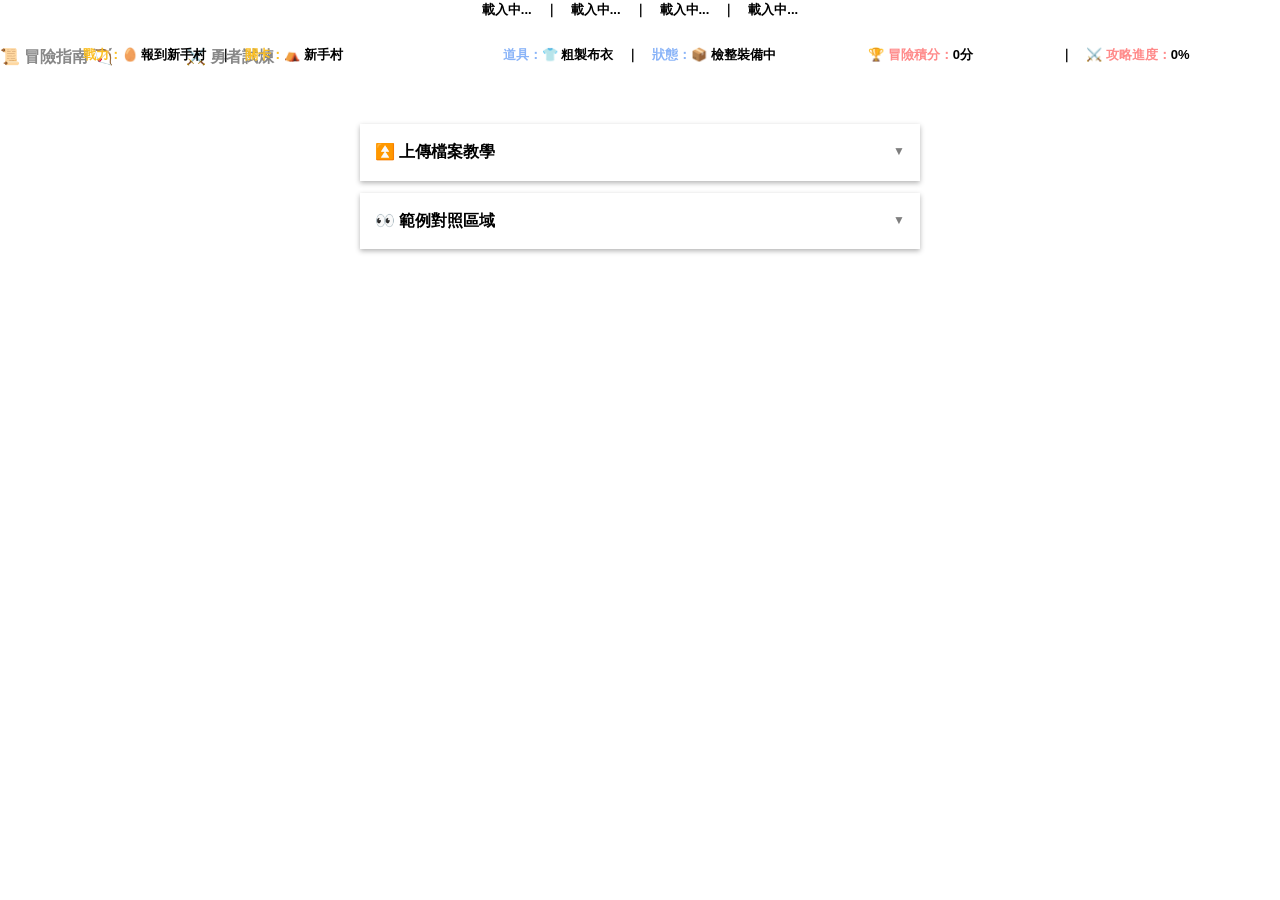
==== commit a137a138: "Update page2.html" ====
--- a/page2.html
+++ b/page2.html
@@ -5,11 +5,11 @@
     <meta name="viewport" content="width=device-width, initial-scale=1.0">
     <title>💼 勇者入職試煉</title>
     
-    <meta property="og:title" content="🛠️｜MYs系統｜鍛造秘笈區" />
-    <meta property="og:description" content="詳閱教學範例，打造完美入職裝備！" />
+    <meta property="og:title" content="🛠️｜MYs系統｜新手村登入區" />
+    <meta property="og:description" content="闖關冒險即將開始！詳閱任務指南並完成關卡，解鎖職場新身分！" />
     <meta property="og:image" content="https://meiyang750819.github.io/test3/assets/img1/MYs_logo_去背1.png" />
     <meta property="og:type" content="website" />
-    <meta property="og:url" content="https://meiyang750819.github.io/test3/page2.html" />
+    <meta property="og:url" content="https://meiyang750819.github.io/test3/" />
 
     <link rel="stylesheet" href="style.css">
     <link rel="stylesheet" href="nav.css">
@@ -22,31 +22,22 @@
     </div>
 
     <div class="sticky-bar" id="block-identity">
-        <span class="dyn-company">載入中...</span>　｜　
-        <span class="dyn-team">載入中...</span>　｜　
-        <span class="dyn-type">載入中...</span>　｜　
-        <span class="dyn-name">載入中...</span>
+        <span class="dyn-company">載入中...</span>　｜　<span class="dyn-team">載入中...</span>　｜　<span class="dyn-type">載入中...</span>　｜　<span class="dyn-name">載入中...</span>
     </div>
 
     <div class="sticky-bar" id="block-status-1" style="top: 45px;">
-        <span style="color:#fbbf24;">戰力：</span><span id="rank-val">載入中...</span>　｜　
-        <span style="color:#fbbf24;">關卡：</span><span id="loc-val">載入中...</span>
+        <span id="rank-text">載入中...</span>
     </div>
 
     <div class="sticky-bar" id="block-status-2" style="top: 90px;">
-        <span style="color:#8ab4f8;">道具：</span><span id="items-val">載入中...</span>　｜　
-        <span style="color:#8ab4f8;">狀態：</span><span id="status-val">載入中...</span>
+        <span id="status-tag">載入中...</span>
     </div>
 
     <div class="sticky-bar" id="block-status-3" style="top: 135px;">
-        <span style="color:#ff8a8a;">🏆 冒險積分：</span>
-        <span id="score-val">0分</span>
+        <span id="score-label" style="color:#ff8a8a;">🏆 冒險積分：</span><span id="score-text">0分</span>
         <div class="progress-track">
             <div class="progress-fill" id="score-fill" style="width: 0%;"></div>
-        </div>
-        　｜　
-        <span style="color:#ff8a8a;">⚔️ 攻略進度：</span>
-        <span id="prog-val">0%</span>
+        </div>　｜　<span id="prog-label" style="color:#ff8a8a;">⚔️ 攻略進度：</span><span id="prog-val">0%</span>
         <div class="progress-track">
             <div class="progress-fill" id="prog-fill" style="width: 0%;"></div>
         </div>
@@ -58,134 +49,86 @@
         <a href="page3.html" class="tab-btn">⚔️ 勇者試煉</a>
     </nav>
 
-
     <main class="tab-content active">
 
         <details>
             <summary class="main-summary">⏫ 上傳檔案教學</summary>
             <div class="details-body" style="white-space: normal;">
                 
-                <div style="margin-bottom: 15px; color: #efefef;">
-                    ■ 上傳個人準備文件, 請務必參考正確及錯誤範例.<br>
-                    ■ 檔案須符合本公司限定規格.<br>
-                    ■ 若規格錯誤則退件再重新上傳.
-                </div>
+                <div style="white-space: pre-wrap; margin-bottom: 15px; color: var(--details-textColor);">■ 上傳個人準備文件,請務必參考正確及錯誤範例.
+■ 檔案須符合本公司限定規格.
+■ 若規格錯誤則退件再重新上傳.</div>
 
-                <strong style="display: block; font-size: 14px; color: #8ab4f8; margin-bottom: 5px;">🍎 手機系統 - iOS</strong>
-                <div style="background: rgba(255,255,255,0.05); padding: 15px; border-radius: 8px; margin-bottom: 15px; line-height: 2;">
-                    1. 點擊「備忘錄」<br>
-                    2. 點擊右下角「新增」圖示<br>
-                    3. 點擊「相機」圖示<br>
-                    4. 點擊「掃描文件」<br>
-                    5. 開始掃描並完成存檔<br>
-                    6. 檔案存至雲端後進行上傳
-                </div>
+                <strong style="display: block; font-size: 14px; color: var(--details-textColor); margin-bottom: 5px;">🍎 手機系統-IOS</strong>
+                <div style="white-space: pre-wrap; line-height: 1.8; font-weight: bold; color: var(--details-textColor); background: var(--sample-boxBgColor); padding: 15px; border-radius: 8px; margin-bottom: 15px; border: 1px solid rgba(255,255,255,0.1); box-shadow: 0 1px 3px rgba(0,0,0,0.3);">點擊備忘錄
+↓
+點擊右下角
+↓
+點擊相機圖示
+↓
+點擊掃描文件  
+↓
+開始掃描
+↓
+存檔雲端上傳</div>
 
-                <strong style="display: block; font-size: 14px; color: #8ab4f8; margin-bottom: 5px;">🤖 手機系統 - Android</strong>
-                <div style="background: rgba(255,255,255,0.05); padding: 15px; border-radius: 8px; line-height: 2;">
-                    1. 點擊「雲端硬碟」<br>
-                    2. 點擊右下角「＋」號圖示<br>
-                    3. 點擊「掃描」圖示<br>
-                    4. 開始掃描並點擊完成<br>
-                    5. 檔案存檔後進行上傳
-                </div>
+                <strong style="display: block; font-size: 14px; color: var(--details-textColor); margin-bottom: 5px;">🤖 手機系統-Android</strong>
+                <div style="white-space: pre-wrap; line-height: 1.8; font-weight: bold; color: var(--details-textColor); background: var(--sample-boxBgColor); padding: 15px; border-radius: 8px; margin-bottom: 5px; border: 1px solid rgba(255,255,255,0.1); box-shadow: 0 1px 3px rgba(0,0,0,0.3);">點擊雲端硬碟
+↓
+點擊＋
+↓
+點擊掃描文件
+↓
+開始掃描
+↓
+存檔雲端上傳</div>
 
             </div>
         </details>
 
-
         <details>
-            <summary class="main-summary" onclick="GameEngine.unlock(event, 'pg2-m-1', 'large_fold')">
-                👀 範例對照區域
-            </summary>
+            <summary class="main-summary" onclick="GameEngine.unlock(event, 'pg2-m-1', 'large_fold')">👀 範例對照區域</summary>
             <div class="details-body" style="white-space: normal;">
-                <strong style="display: block; font-size: 14px; margin-bottom: 10px;">📹 iPhone 備忘錄掃描文件操作示範</strong>
-                
-                <figure class="sample-box" style="margin-top: 0; margin-bottom: 20px; padding: 5px;">
-                    <video controls preload="metadata" style="max-width: 100%; border-radius: 8px; display: block;">
+                <strong style="display: block; font-size: 14px; color: var(--details-textColor); margin-bottom: 8px;">📹 iPhone備忘錄掃描文件操作示範</strong>
+                <figure class="sample-box" style="margin-top: 0; margin-bottom: 15px; padding: 5px;">
+                    <video controls preload="metadata" style="max-width: 100%; border-radius: 4px; display: block;">
                         <source src="assets/ios掃描範例.mp4" type="video/mp4">
                     </video>
                 </figure>
                 
-                <div style="margin-bottom: 10px; font-weight: bold; color: #4ade80;">以下為 ✅ 正確範例對照：</div>
+                <div style="margin-top: 5px; margin-bottom: 10px; font-weight: bold; color: var(--text-green);">以下為 ✅ 正確範例對照</div>
                 <div class="horizontal-scroll">
                     <figure class="sample-box" onclick="zoomImg(this)">
-                        <img class="sample-img" src="assets/體檢報告範本.jpg">
-                        <figcaption class="sample-cap">✅ 正確範例 - 體檢報告規格</figcaption>
+                        <img class="sample-img" src="assets/體檢報告範本.jpg" alt="❗️體檢報告範本.jpg">
+                        <figcaption class="sample-cap">✅ 正確範例-體檢報告上傳規格</figcaption>
                     </figure>
                     <figure class="sample-box" onclick="zoomImg(this)">
-                        <img class="sample-img" src="assets/身分證範本-正面.jpg">
-                        <figcaption class="sample-cap">✅ 正確範例 - 身分證正面</figcaption>
+                        <img class="sample-img" src="assets/身分證範本-正面.jpg" alt="❗️身分證範本-正面.jpg">
+                        <figcaption class="sample-cap">✅ 正確範例-身分證正面範本</figcaption>
                     </figure>
                     <figure class="sample-box" onclick="zoomImg(this)">
-                        <img class="sample-img" src="assets/身分證範本-背面.png">
-                        <figcaption class="sample-cap">✅ 正確範例 - 身分證背面</figcaption>
+                        <img class="sample-img" src="assets/身分證範本-背面.png" alt="❗️身分證範本-背面.png">
+                        <figcaption class="sample-cap">✅ 正確範例-身分證背面範本</figcaption>
                     </figure>
                     <figure class="sample-box" onclick="zoomImg(this)">
-                        <img class="sample-img" src="assets/薪酬銀行範本.jpg">
-                        <figcaption class="sample-cap">✅ 正確範例 - 薪資戶頭範本</figcaption>
+                        <img class="sample-img" src="assets/薪酬銀行範本.jpg" alt="❗️薪酬銀行範本.jpg">
+                        <figcaption class="sample-cap">✅ 正確範例-薪資戶頭範本</figcaption>
                     </figure>
                 </div>
                 
-                <div style="margin-top: 20px; margin-bottom: 10px; font-weight: bold; color: #ff8a8a;">以下為 ❌ 錯誤範例對照：</div>
+                <div style="margin-top: 15px; margin-bottom: 10px; font-weight: bold; color: var(--text-red);">以下為 ❌ 錯誤範例對照</div>
                 <div class="horizontal-scroll">
                     <figure class="sample-box" onclick="zoomImg(this)">
-                        <img class="sample-img" src="assets/錯誤範例-1.jpg">
-                        <figcaption class="sample-cap">❌ 錯誤：文字模糊難以辨識</figcaption>
+                        <img class="sample-img" src="assets/錯誤範例-1.jpg" alt="❗️錯誤範例-1.jpg">
+                        <figcaption class="sample-cap">❌ 錯誤範例-需要好閱讀</figcaption>
                     </figure>
                     <figure class="sample-box" onclick="zoomImg(this)">
-                        <img class="sample-img" src="assets/錯誤範例-2.jpg">
-                        <figcaption class="sample-cap">❌ 錯誤：文件四角殘缺未拍全</figcaption>
+                        <img class="sample-img" src="assets/錯誤範例-2.jpg" alt="❗️錯誤範例-2.jpg">
+                        <figcaption class="sample-cap">❌ 錯誤範例-四角未對四個角</figcaption>
                     </figure>
                     <figure class="sample-box" onclick="zoomImg(this)">
-                        <img class="sample-img" src="assets/錯誤範例-3.jpg">
-                        <figcaption class="sample-cap">❌ 錯誤：背景雜亂或手指入鏡</figcaption>
+                        <img class="sample-img" src="assets/錯誤範例-3.jpg" alt="❗️錯誤範例-3.jpg">
+                        <figcaption class="sample-cap">❌ 錯誤範例-有小手手入鏡</figcaption>
                     </figure>
                     <figure class="sample-box" onclick="zoomImg(this)">
-                        <img class="sample-img" src="assets/戶頭錯誤範例.jpg">
-                        <figcaption class="sample-cap">❌ 錯誤：反光嚴重影響閱讀</figcaption>
-                    </figure>
-                </div>
-
-            </div>
-        </details>
-    </main>
-
-    <footer class="footer">
-        <img src="assets/MYs_logo_去背.png" alt="MYs Logo" class="footer-logo">
-        © Copyright 2026 MYs System - b1.0.0-03-02
-    </footer>
-
-    <script>
-        const fetchedData = {
-            companyName: "FIZZ FIZZ.TAIPEI", 
-            team: "外場團隊",
-            type: "兼職",
-            userName: "測試員"
-        };
-
-        function applyData(data) {
-            document.querySelectorAll('.dyn-company').forEach(el => el.innerText = data.companyName);
-            document.querySelectorAll('.dyn-team').forEach(el => el.innerText = data.team);
-            document.querySelectorAll('.dyn-type').forEach(el => el.innerText = data.type);
-            document.querySelectorAll('.dyn-name').forEach(el => el.innerText = data.userName);
-        }
-
-        function zoomImg(el) {
-            const img = el.querySelector('img');
-            if(img) {
-                document.getElementById('lightbox-img').src = img.src;
-                document.getElementById('lightbox').style.display = 'flex';
-            }
-        }
-
-        /* 🎯 頂部數據同步初始化 */
-        window.addEventListener('load', () => { 
-            applyData(fetchedData); 
-            if (typeof GameEngine !== 'undefined') {
-                GameEngine.init(); 
-            }
-        });
-    </script>
-</body>
-</html>
+                        <img class="sample-img" src="assets/戶頭錯誤範例
--- a/style.css
+++ b/style.css
@@ -1,3 +1,6 @@
+//* --------配色／字級設定區（可自行調整）--------*//
+/* <======== 檔案用途：全站通用視覺控制面板 ======== > */
+
 /* ================================================================
 【 🎨 STYLE CONFIG - 全站通用視覺控制面板 】
 描述：負責全站色彩、字體、摺疊選單與版權區視覺。
@@ -5,33 +8,33 @@
 
 :root {
   /* ------------------------------------------------------------
-      📌 [全站暗黑背景與字體顏色定義]
-      說明：統一管理全站的漸層底色與字體顏色，方便後續一鍵抽換
-      ------------------------------------------------------------ */
+     📌 [全站暗黑背景與字體顏色定義]
+     說明：統一管理全站的漸層底色與字體顏色，方便後續一鍵抽換
+     ------------------------------------------------------------ */
   --bg-style-1: linear-gradient(0deg, rgba(43,37,37,1) 0%, rgba(0,0,0,1) 100%); /* 全站主底層背景：由深咖漸變至黑 */
   --bg-style-2: linear-gradient(180deg, #1a1a1a 0%, #333333 100%);             /* 備用背景：由極深灰漸變至深灰 */
   --bg-style-3: #262626;                                                      /* 純色背景：用於摺疊選單展開後的底色 */
   --main-textColor: #FFFFFF;                                                  /* 全站預設主要文字顏色：純白 */
 
   /* ------------------------------------------------------------
-      📌 [分頁一：內容說明] 手冊與規範
-      ------------------------------------------------------------ */
+     📌 [分頁一：內容說明] 手冊與規範
+     ------------------------------------------------------------ */
   --p1-headerColor: #1a1a1a;         /* 頂部兩層固定列 (極深灰) */
   --p1-bgColor: var(--bg-style-1);   /* 頁面背景套用漸層1號 */
   --p1-titleColor: #FFFFFF;          /* 頂部狀態列的文字顏色 */
   --p1-textColor: #FFFFFF;           /* 內容區的說明文字顏色 */
 
   /* ------------------------------------------------------------
-      📌 [分頁二：上傳說明] 視覺化教學
-      ------------------------------------------------------------ */
+     📌 [分頁二：上傳說明] 視覺化教學
+     ------------------------------------------------------------ */
   --p2-headerColor: #1a1a1a;         /* 頂部兩層固定列 (極深灰) */
   --p2-bgColor: var(--bg-style-1);   /* 頁面背景套用漸層1號 */
   --p2-titleColor: #FFFFFF;          /* 頂部狀態列的文字顏色 */
   --p2-textColor: #FFFFFF;           /* 內容區的說明文字顏色 */
 
   /* ------------------------------------------------------------
-      📌 [分頁三：報到流程] 動態闖關區 (未來擴充預留)
-      ------------------------------------------------------------ */
+     📌 [分頁三：報到流程] 動態闖關區 (未來擴充預留)
+     ------------------------------------------------------------ */
   --p3-headerColor: #1a1a1a;   /* 頂部兩層固定列 (極深灰) */
   --p3-bgColor: var(--bg-style-1); /* 頁面背景套用漸層1號 */
   --p3-titleColor: #FFFFFF;    /* 頂部狀態列的文字顏色 */
@@ -121,7 +124,13 @@
   vertical-align: middle; /* 與文字垂直置中對齊 */
   margin-left: 8px;
 }
-.progress-fill { background: #10b981; height: 100%; transition: width 0.5s ease, background-color 0.5s ease; } /* 綠色填滿區段與動畫(新增背景色漸變動畫) */
+/* 🌟 新增：靜態漸層進度條（左紅、中黃、右綠固定位置） */
+.progress-fill { 
+  background: linear-gradient(90deg, #ff4d4d 0%, #fbbf24 50%, #4ade80 100%); /* 固定漸層色帶 */
+  background-size: 60px 100%; /* 強制色帶寬度與軌道同寬，不隨 width 縮放變形 */
+  height: 100%; 
+  transition: width 0.5s ease; /* 只有寬度會改變，像遮罩一樣慢慢露出綠色 */
+} 
 
 /* 🎨 顏色連動邏輯 (核心修正：確保漸層背景正常顯示) */
 /* 使用 background: var(...) 而不是 background-color: ，因為線性漸層是圖片屬性 */
@@ -312,6 +321,8 @@
     .progress-track {
         width: 80px;
     }
+    /* 🌟 新增：電腦版進度條底色也要同步拉長確保漸層正確 */
+    .progress-fill { background-size: 80px 100%; }
 }
 
 /* ================================================================
@@ -349,18 +360,6 @@
     100% { text-shadow: none; transform: scale(1); color: inherit; }
 }
 
-/* 進度條專用的超級閃爍特效 (連外框一起發光) */
-.bar-flash {
-    animation: superGlowBar 1.5s ease-in-out forwards;
-}
-
-@keyframes superGlowBar {
-    0% { box-shadow: none; filter: brightness(1); }
-    30% { box-shadow: 0 0 15px #fbbf24, 0 0 30px #ffffff; filter: brightness(1.5); }
-    70% { box-shadow: 0 0 15px #fbbf24, 0 0 30px #ffffff; filter: brightness(1.5); }
-    100% { box-shadow: none; filter: brightness(1); }
-}
-
 /* 🎯 第三關體檢追蹤專屬樣式 - 不動原有 style */
 .tracking-box { 
     background: rgba(0,0,0,0.2); 
--- a/nav.css
+++ b/nav.css
@@ -1,3 +1,6 @@
+//* --------配色／字級設定區（可自行調整）--------*//
+/* <======== 檔案用途：導覽列獨立視覺設定 ======== > */
+
 /* ================================================================
 【 🔘 NAV TABS CONFIG - 導覽列獨立視覺 】
 描述：負責三個分頁切換按鈕的固定位置、層級與點擊狀態。
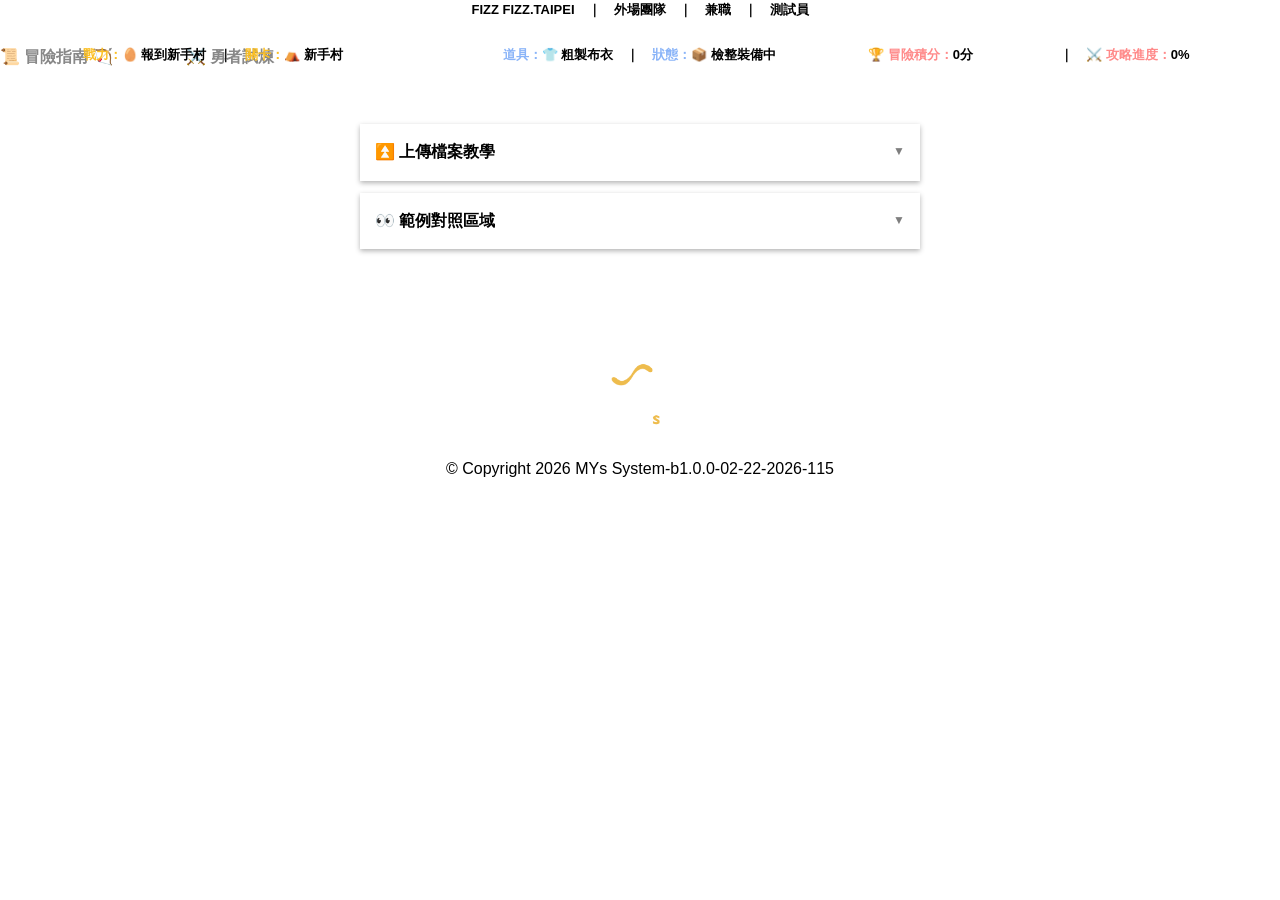
==== commit f7f4ae49: "Update page2.html" ====
--- a/page2.html
+++ b/page2.html
@@ -131,4 +131,49 @@
                         <figcaption class="sample-cap">❌ 錯誤範例-有小手手入鏡</figcaption>
                     </figure>
                     <figure class="sample-box" onclick="zoomImg(this)">
-                        <img class="sample-img" src="assets/戶頭錯誤範例
+                        <img class="sample-img" src="assets/戶頭錯誤範例.jpg" alt="❗️戶頭錯誤範例.jpg">
+                        <figcaption class="sample-cap">❌ 錯誤範例-需要好閱讀</figcaption>
+                    </figure>
+                </div>
+            </div>
+        </details>
+    </main>
+
+    <footer class="footer">
+        <img src="assets/MYs_logo_去背.png" alt="MYs Logo" class="footer-logo">
+        © Copyright 2026 MYs System-b1.0.0-02-22-2026-115
+    </footer>
+
+    <script>
+        const fetchedData = {
+            companyName: "FIZZ FIZZ.TAIPEI", 
+            team: "外場團隊",
+            type: "兼職",
+            userName: "測試員"
+        };
+
+        function applyData(data) {
+            document.querySelectorAll('.dyn-company').forEach(el => el.innerText = data.companyName);
+            document.querySelectorAll('.dyn-team').forEach(el => el.innerText = data.team);
+            document.querySelectorAll('.dyn-type').forEach(el => el.innerText = data.type);
+            document.querySelectorAll('.dyn-name').forEach(el => el.innerText = data.userName);
+        }
+
+        function zoomImg(el) {
+            const img = el.querySelector('img');
+            if(img) {
+                document.getElementById('lightbox-img').src = img.src;
+                document.getElementById('lightbox').style.display = 'flex';
+            }
+        }
+
+        /* 🎯 修正點：確保頂部戰力資訊與進度條同步初始化 */
+        window.addEventListener('load', () => { 
+            applyData(fetchedData); 
+            if (typeof GameEngine !== 'undefined') {
+                GameEngine.init(); 
+            }
+        });
+    </script>
+</body>
+</html>
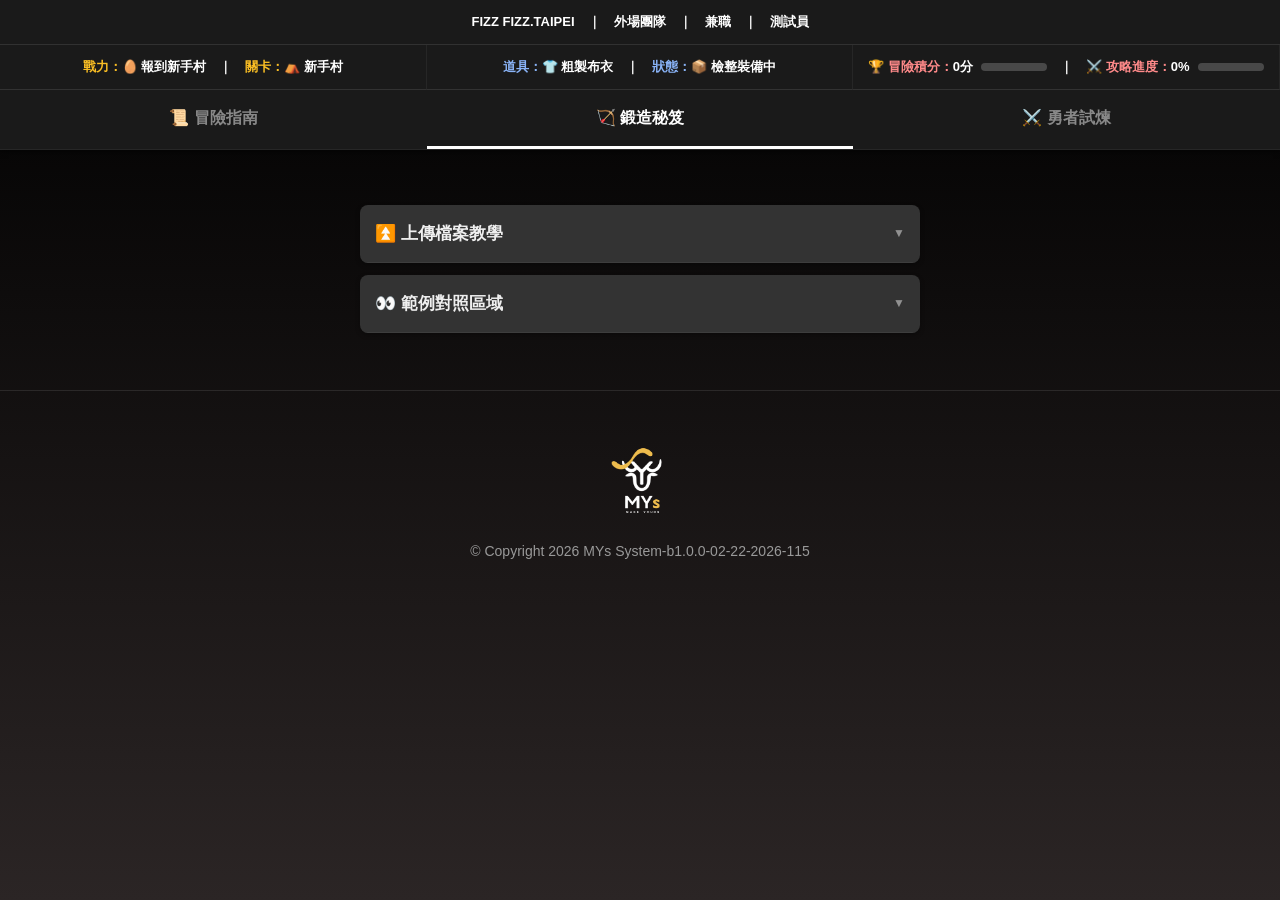
==== commit edbee75f: "Update page2.html" ====
--- a/page2.html
+++ b/page2.html
@@ -167,7 +167,6 @@
             }
         }
 
-        /* 🎯 修正點：確保頂部戰力資訊與進度條同步初始化 */
         window.addEventListener('load', () => { 
             applyData(fetchedData); 
             if (typeof GameEngine !== 'undefined') {
--- a/style.css
+++ b/style.css
@@ -1,4 +1,4 @@
-//* --------配色／字級設定區（可自行調整）--------*//
+/* --------配色／字級設定區（可自行調整）-------- */
 /* <======== 檔案用途：全站通用視覺控制面板 ======== > */
 
 /* ================================================================
--- a/nav.css
+++ b/nav.css
@@ -1,4 +1,4 @@
-//* --------配色／字級設定區（可自行調整）--------*//
+/* --------配色／字級設定區（可自行調整）-------- */
 /* <======== 檔案用途：導覽列獨立視覺設定 ======== > */
 
 /* ================================================================
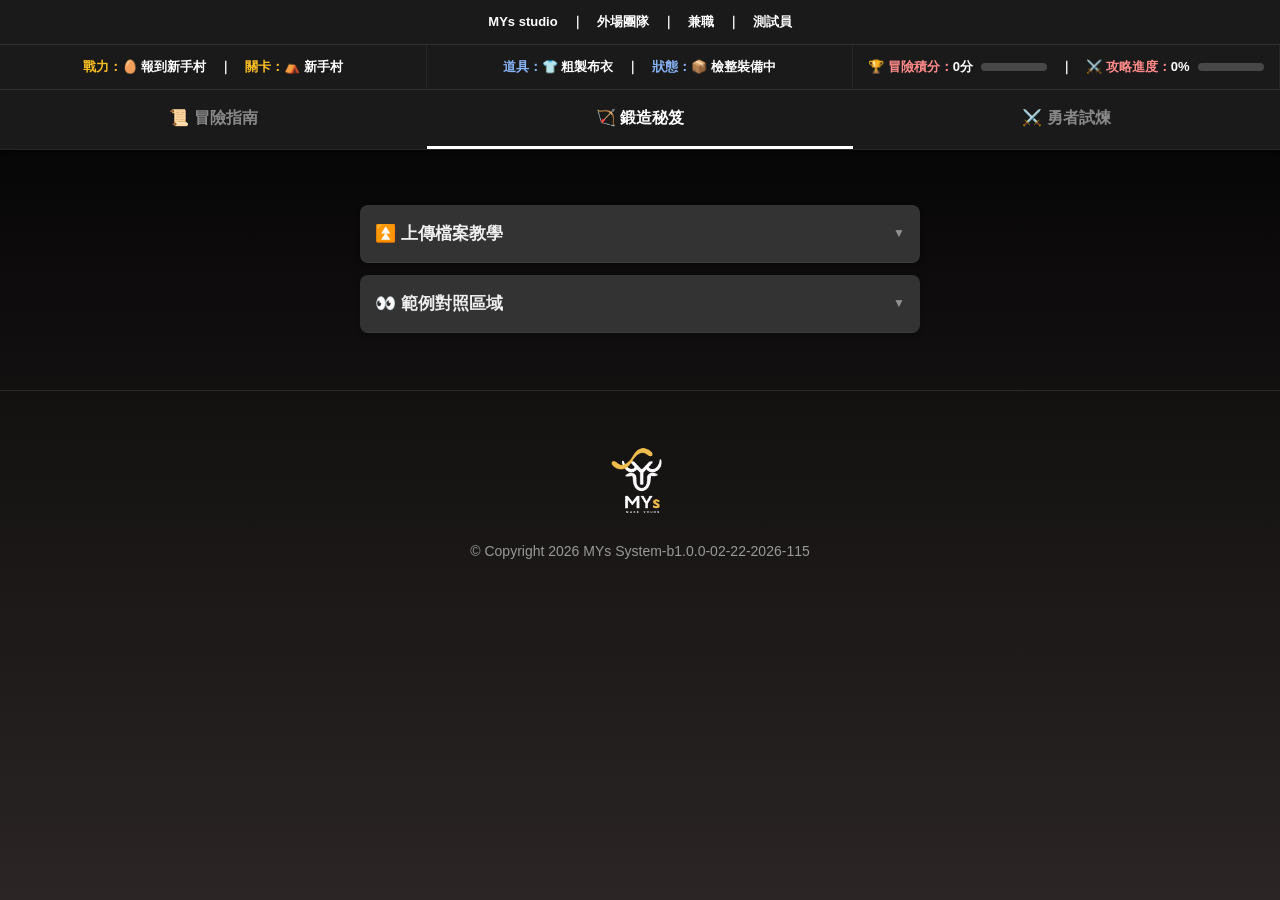
==== commit b0d76077: "Update page2.html" ====
--- a/page2.html
+++ b/page2.html
@@ -146,7 +146,7 @@
 
     <script>
         const fetchedData = {
-            companyName: "FIZZ FIZZ.TAIPEI", 
+            companyName: "MYs studio", 
             team: "外場團隊",
             type: "兼職",
             userName: "測試員"
--- a/style.css
+++ b/style.css
@@ -124,7 +124,7 @@
   vertical-align: middle; /* 與文字垂直置中對齊 */
   margin-left: 8px;
 }
-/* 🌟 新增：靜態漸層進度條（左紅、中黃、右綠固定位置） */
+/* 🌟 靜態漸層進度條（左紅、中黃、右綠固定位置） */
 .progress-fill { 
   background: linear-gradient(90deg, #ff4d4d 0%, #fbbf24 50%, #4ade80 100%); /* 固定漸層色帶 */
   background-size: 60px 100%; /* 強制色帶寬度與軌道同寬，不隨 width 縮放變形 */
@@ -157,6 +157,14 @@
   margin-bottom: 12px;                   /* 摺疊框之間的距離 */
   box-shadow: 0 2px 5px rgba(0,0,0,0.3); /* 暗黑模式下的陰影加深 */
   overflow: hidden;
+  transition: all 0.3s ease;
+}
+
+/* 🌟 新增：關卡鎖定時的防偷跑視覺 */
+.locked-details { 
+    pointer-events: none; 
+    opacity: 0.4; 
+    filter: grayscale(100%); 
 }
 
 /* <summary> 摺疊選單的標題列 */
@@ -321,7 +329,7 @@
     .progress-track {
         width: 80px;
     }
-    /* 🌟 新增：電腦版進度條底色也要同步拉長確保漸層正確 */
+    /* 🌟 電腦版進度條底色也要同步拉長確保漸層正確 */
     .progress-fill { background-size: 80px 100%; }
 }
 
@@ -390,3 +398,20 @@
 }
 .btn-lock:disabled { opacity: 0.3; cursor: not-allowed; border-color: #555; }
 .lock-note { font-size: 13px; color: #ff8a8a; line-height: 1.6; display: block; margin-top: 10px; }
+
+/* 🌟 延宕警告遮罩層專屬動畫與樣式 */
+#delay-warning-overlay {
+    position: fixed; top: 0; left: 0; width: 100%; height: 100%;
+    background: rgba(0,0,0,0.9); z-index: 10005; display: flex;
+    flex-direction: column; align-items: center; justify-content: center;
+    opacity: 0; pointer-events: none; transition: opacity 0.3s;
+}
+#delay-warning-overlay.active { opacity: 1; pointer-events: all; }
+.warning-icon { font-size: 80px; animation: heavyFlash 0.5s 3; }
+.warning-text { color: #ef4444; font-size: 20px; font-weight: bold; margin-top: 20px; opacity: 0; transition: opacity 1s; }
+.warning-text.show { opacity: 1; }
+@keyframes heavyFlash { 
+    0% { opacity: 1; transform: scale(1); filter: brightness(1); } 
+    50% { opacity: 0; transform: scale(1.5); filter: brightness(2); } 
+    100% { opacity: 1; transform: scale(1); filter: brightness(1); } 
+}
